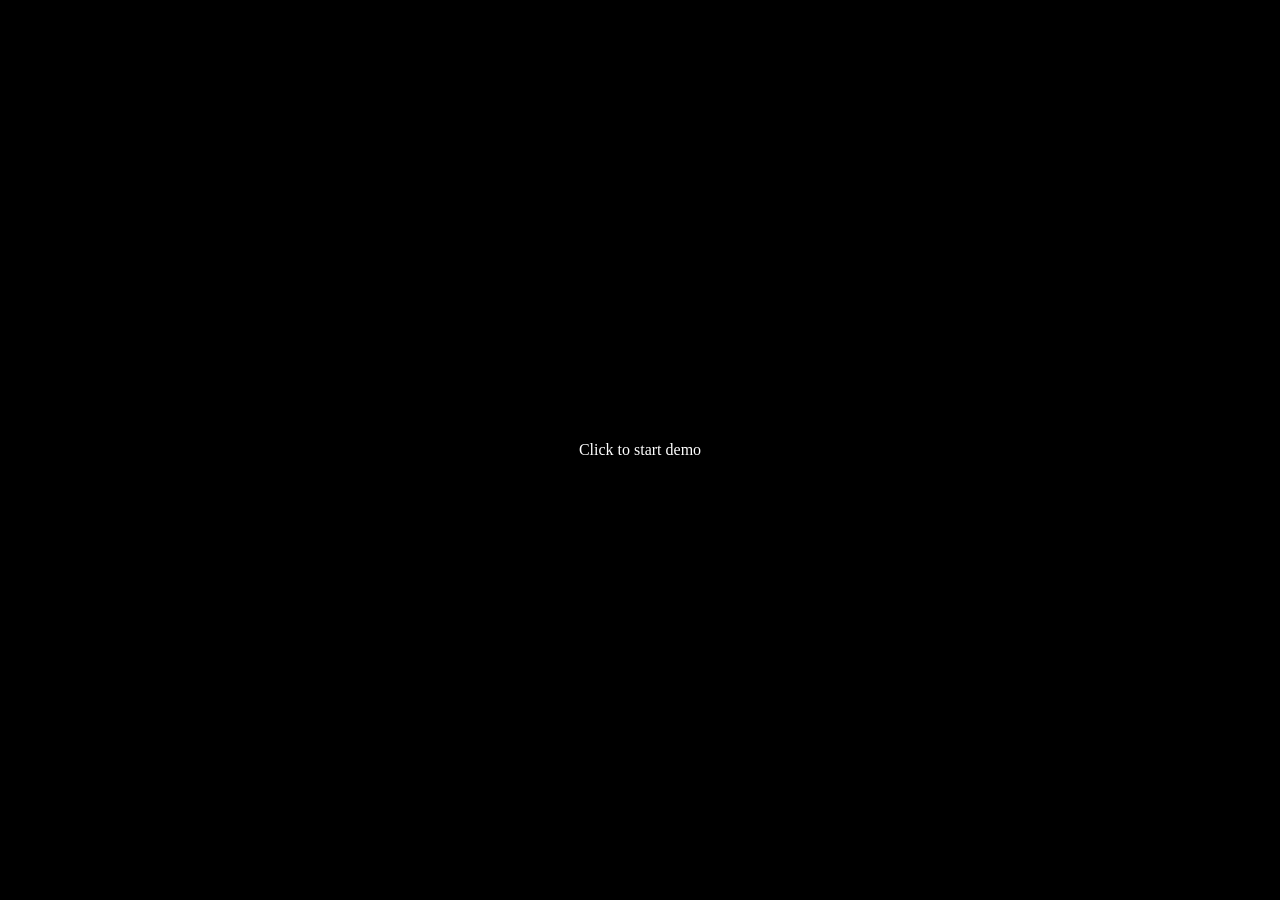
==== demo.html @ 2bcc104b "v3" ====
<!DOCTYPE html>
<html lang="en">
<head>
<meta charset="UTF-8" />
<meta name="viewport" content="width=device-width, initial-scale=1.0" />
<title>Spot Demo</title>
<style>
body {margin:0;background:#000;overflow:hidden;}
#spot {position:absolute;border-radius:50%;pointer-events:none;
background:radial-gradient(circle, rgba(255,255,255,1) 0%, rgba(255,255,255,.7) 60%, rgba(255,255,255,0) 100%);
width:200px;height:200px;opacity:0;}
#overlay {position:fixed;inset:0;display:flex;align-items:center;justify-content:center;color:#fff;font-family:-apple-system;text-align:center;}
button {padding:10px 20px;border:1px solid #fff;background:none;color:#fff;border-radius:999px;}
</style>
</head>
<body>
<div id="overlay">Click to start demo</div>
<div id="spot"></div>
<script>
const spot = document.getElementById('spot');
const overlay = document.getElementById('overlay');
let on=false;

window.addEventListener('click',()=>{
  overlay.style.display='none';
  on=!on;
  if(on) spot.style.opacity=1;
});

window.addEventListener('mousemove',(e)=>{
  if(!on) return;
  spot.style.left=e.clientX+'px';
  spot.style.top=e.clientY+'px';
});

window.addEventListener('wheel',(e)=>{
  if(!on) return;
  let size = spot.offsetWidth;
  size += -e.deltaY * 0.2;
  size = Math.max(50, Math.min(600, size));
  spot.style.width=size+'px';
  spot.style.height=size+'px';
});
</script>
</body>
</html>
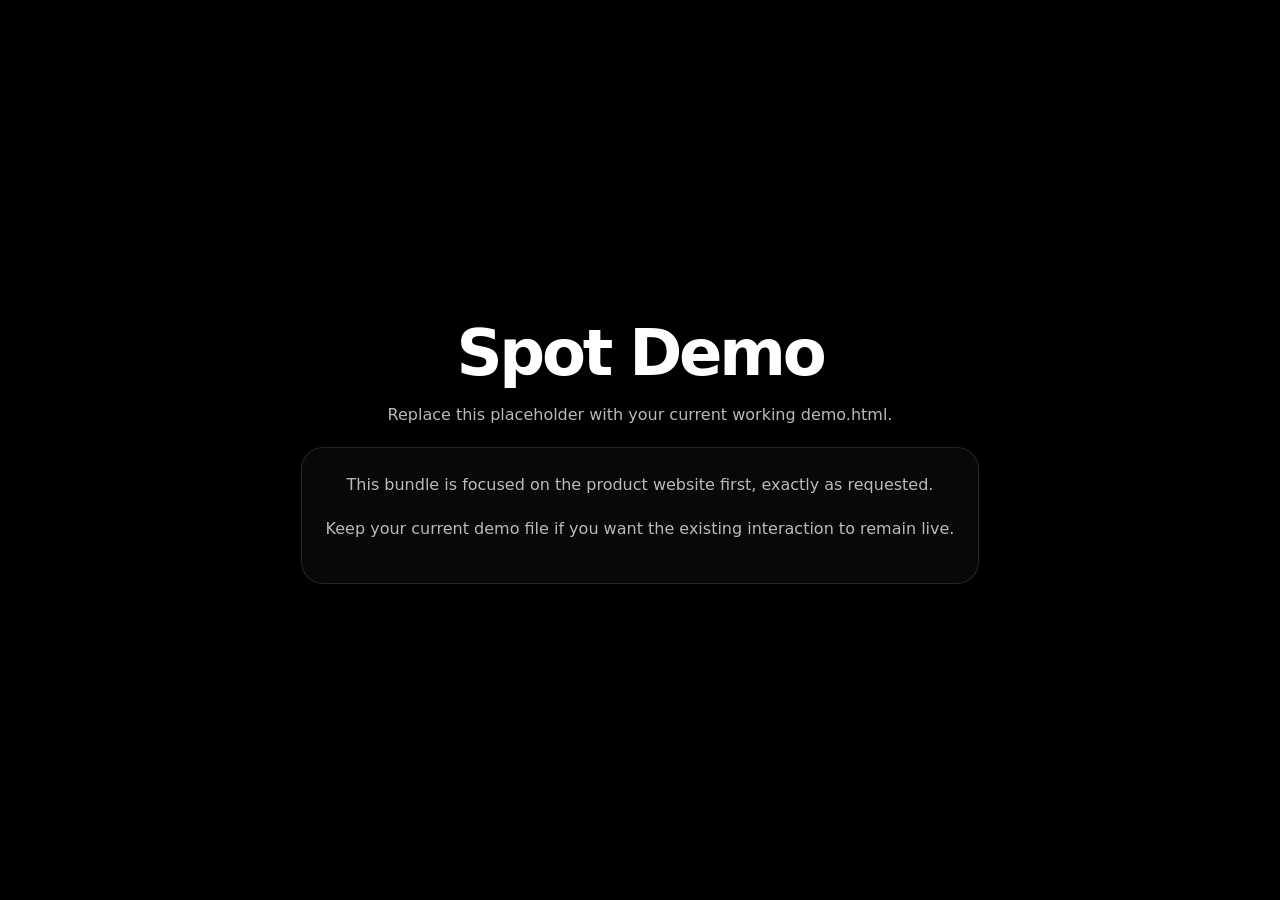
==== commit 547d3c1c: "v5" ====
--- a/demo.html
+++ b/demo.html
@@ -1,46 +1,26 @@
+
 <!DOCTYPE html>
 <html lang="en">
 <head>
-<meta charset="UTF-8" />
-<meta name="viewport" content="width=device-width, initial-scale=1.0" />
-<title>Spot Demo</title>
-<style>
-body {margin:0;background:#000;overflow:hidden;}
-#spot {position:absolute;border-radius:50%;pointer-events:none;
-background:radial-gradient(circle, rgba(255,255,255,1) 0%, rgba(255,255,255,.7) 60%, rgba(255,255,255,0) 100%);
-width:200px;height:200px;opacity:0;}
-#overlay {position:fixed;inset:0;display:flex;align-items:center;justify-content:center;color:#fff;font-family:-apple-system;text-align:center;}
-button {padding:10px 20px;border:1px solid #fff;background:none;color:#fff;border-radius:999px;}
-</style>
+  <meta charset="UTF-8" />
+  <meta name="viewport" content="width=device-width, initial-scale=1.0" />
+  <title>Spot App Demo</title>
+  <style>
+    body{margin:0;background:#000;color:#fff;font-family:-apple-system,system-ui;display:grid;place-items:center;min-height:100vh}
+    .wrap{max-width:760px;padding:32px;text-align:center}
+    h1{font-size:clamp(2.2rem,6vw,4rem);margin:0 0 12px;letter-spacing:-0.05em}
+    p{margin:0 0 18px;color:rgba(255,255,255,.72);line-height:1.6}
+    .box{margin-top:20px;padding:24px;border:1px solid rgba(255,255,255,.12);border-radius:22px;background:rgba(255,255,255,.03)}
+  </style>
 </head>
 <body>
-<div id="overlay">Click to start demo</div>
-<div id="spot"></div>
-<script>
-const spot = document.getElementById('spot');
-const overlay = document.getElementById('overlay');
-let on=false;
-
-window.addEventListener('click',()=>{
-  overlay.style.display='none';
-  on=!on;
-  if(on) spot.style.opacity=1;
-});
-
-window.addEventListener('mousemove',(e)=>{
-  if(!on) return;
-  spot.style.left=e.clientX+'px';
-  spot.style.top=e.clientY+'px';
-});
-
-window.addEventListener('wheel',(e)=>{
-  if(!on) return;
-  let size = spot.offsetWidth;
-  size += -e.deltaY * 0.2;
-  size = Math.max(50, Math.min(600, size));
-  spot.style.width=size+'px';
-  spot.style.height=size+'px';
-});
-</script>
+  <div class="wrap">
+    <h1>Spot Demo</h1>
+    <p>Replace this placeholder with your current working demo.html.</p>
+    <div class="box">
+      <p>This bundle is focused on the product website first, exactly as requested.</p>
+      <p>Keep your current demo file if you want the existing interaction to remain live.</p>
+    </div>
+  </div>
 </body>
-</html>+</html>
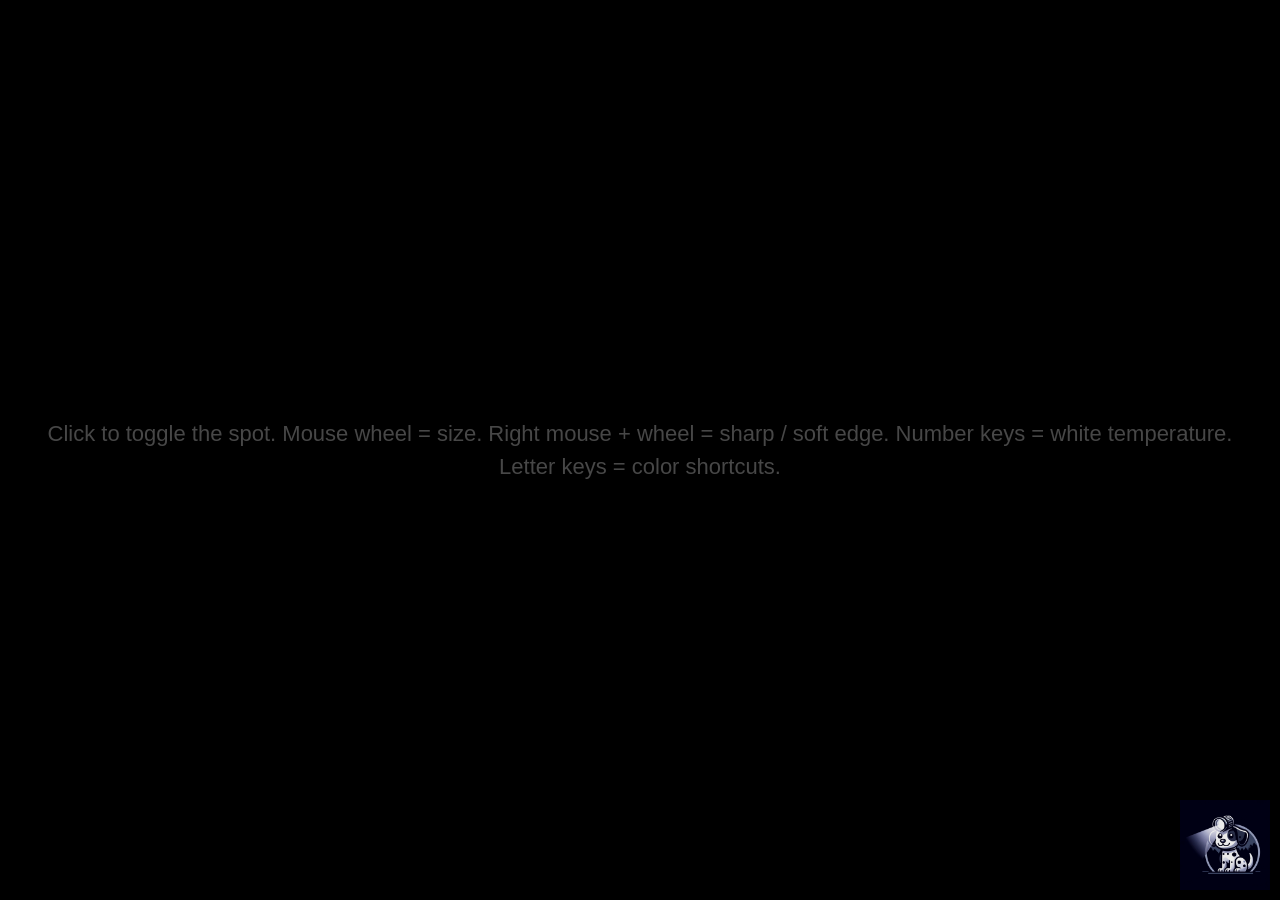
==== commit f1e30206: "Update demo.html" ====
--- a/demo.html
+++ b/demo.html
@@ -1,26 +1,430 @@
-
 <!DOCTYPE html>
 <html lang="en">
 <head>
-  <meta charset="UTF-8" />
-  <meta name="viewport" content="width=device-width, initial-scale=1.0" />
-  <title>Spot App Demo</title>
-  <style>
-    body{margin:0;background:#000;color:#fff;font-family:-apple-system,system-ui;display:grid;place-items:center;min-height:100vh}
-    .wrap{max-width:760px;padding:32px;text-align:center}
-    h1{font-size:clamp(2.2rem,6vw,4rem);margin:0 0 12px;letter-spacing:-0.05em}
-    p{margin:0 0 18px;color:rgba(255,255,255,.72);line-height:1.6}
-    .box{margin-top:20px;padding:24px;border:1px solid rgba(255,255,255,.12);border-radius:22px;background:rgba(255,255,255,.03)}
-  </style>
+<meta charset="UTF-8" />
+<meta name="viewport" content="width=device-width, initial-scale=1.0, viewport-fit=cover" />
+<title>Follow Spot Test Ground</title>
+<style>
+  :root { --bg: #000; }
+  html, body {
+    margin: 0;
+    width: 100%;
+    height: 100%;
+    overflow: hidden;
+    background: var(--bg);
+    touch-action: none;
+    overscroll-behavior: none;
+    -webkit-user-select: none;
+    user-select: none;
+  }
+  body {
+    cursor: none;
+    font-family: Arial, Helvetica, sans-serif;
+  }
+  #app { position: fixed; inset: 0; background: var(--bg); }
+  #stage { position: absolute; inset: 0; background: var(--bg); }
+  #spot {
+    position: absolute;
+    left: 50%; top: 50%;
+    transform: translate(-50%, -50%);
+    border-radius: 50%;
+    pointer-events: none;
+    opacity: 0;
+    will-change: left, top, width, height, opacity, filter, background, box-shadow;
+    mix-blend-mode: screen;
+  }
+  #logo {
+    position: fixed;
+    right: max(10px, env(safe-area-inset-right));
+    bottom: max(10px, env(safe-area-inset-bottom));
+    width: min(10vw, 10vh, 110px);
+    max-width: 10%;
+    opacity: 0.92;
+    pointer-events: none;
+    z-index: 5;
+    filter: drop-shadow(0 0 10px rgba(0,0,0,0.35));
+  }
+  #hint {
+    position: fixed;
+    inset: 0;
+    display: flex;
+    align-items: center;
+    justify-content: center;
+    padding: 2rem;
+    color: rgba(255,255,255,0.28);
+    font-size: clamp(13px, 2vw, 22px);
+    line-height: 1.5;
+    text-align: center;
+    pointer-events: none;
+    transition: opacity 180ms ease;
+  }
+  #hint.hidden { opacity: 0; }
+</style>
 </head>
 <body>
-  <div class="wrap">
-    <h1>Spot Demo</h1>
-    <p>Replace this placeholder with your current working demo.html.</p>
-    <div class="box">
-      <p>This bundle is focused on the product website first, exactly as requested.</p>
-      <p>Keep your current demo file if you want the existing interaction to remain live.</p>
-    </div>
-  </div>
+<div id="app">
+  <div id="stage"></div>
+  <div id="spot"></div>
+  <img id="logo" alt="decorative spotlight puppy logo" src="[data-uri]" />
+  <div id="hint">Click to toggle the spot. Mouse wheel = size. Right mouse + wheel = sharp / soft edge. Number keys = white temperature. Letter keys = color shortcuts.</div>
+</div>
+<script>
+(() => {
+  const stage = document.getElementById('stage');
+  const spot = document.getElementById('spot');
+  const hint = document.getElementById('hint');
+
+  const clamp = (v, min, max) => Math.min(max, Math.max(min, v));
+  const lerp = (a, b, t) => a + (b - a) * t;
+
+  const whiteMap = {
+    '1': 6000,
+    '2': 5625,
+    '3': 5250,
+    '4': 4875,
+    '5': 4500,
+    '6': 4200,
+    '7': 3900,
+    '8': 3600,
+    '9': 3300,
+    '0': 3000
+  };
+
+  const colorShortcuts = {
+    r: [255, 42, 42],      // Red
+    g: [42, 255, 90],      // Green
+    b: [64, 130, 255],     // Blue
+    p: [174, 78, 255],     // Purple
+    t: [0, 196, 184],      // Teal
+    y: [255, 235, 59],     // Yellow
+    o: [255, 150, 40],     // Orange
+    c: [0, 232, 255],      // Cyan
+    m: [255, 60, 208],     // Magenta
+    l: [166, 255, 0],      // Lime
+    a: [255, 191, 0],      // Amber
+    v: [143, 96, 255],     // Violet
+    i: [95, 82, 255],      // Indigo
+    n: [40, 68, 168],      // Navy
+    s: [192, 192, 192],    // Silver
+    f: [255, 0, 166],      // Fuchsia
+    w: null                // White (special case)
+  };
+
+  function kelvinToRgb(kelvin) {
+    let temp = kelvin / 100;
+    let red, green, blue;
+    if (temp <= 66) {
+      red = 255;
+      green = 99.4708025861 * Math.log(temp) - 161.1195681661;
+      if (temp <= 19) {
+        blue = 0;
+      } else {
+        blue = 138.5177312231 * Math.log(temp - 10) - 305.0447927307;
+      }
+    } else {
+      red = 329.698727446 * Math.pow(temp - 60, -0.1332047592);
+      green = 288.1221695283 * Math.pow(temp - 60, -0.0755148492);
+      blue = 255;
+    }
+    return [
+      clamp(Math.round(red), 0, 255),
+      clamp(Math.round(green), 0, 255),
+      clamp(Math.round(blue), 0, 255)
+    ];
+  }
+
+  const state = {
+    x: window.innerWidth / 2,
+    y: window.innerHeight / 2,
+    visible: false,
+    sizePct: 0.18,
+    targetSizePct: 0.18,
+    softness: 0.65,       // 0 = razor sharp, 1 = very soft
+    targetSoftness: 0.65,
+    kelvin: 4500,
+    targetKelvin: 4500,
+    colorMode: 'white',   // white|rgb
+    rgb: [255,255,255],
+    rightDown: false,
+    fullscreenRequested: false,
+    activeTouches: new Map(),
+    touchOrder: [],
+    firstTouchId: null,
+    secondTouchId: null,
+    thirdTouchId: null,
+    secondStartY: null,
+    secondBaseSizePct: null,
+    thirdStartX: null,
+    thirdStartY: null,
+    thirdBaseKelvin: null,
+    thirdBaseSoftness: null,
+  };
+
+  function getScreenMin() {
+    return Math.min(window.innerWidth, window.innerHeight);
+  }
+
+  function getColor() {
+    return state.colorMode === 'rgb' ? state.rgb : kelvinToRgb(state.kelvin);
+  }
+
+  function updateHint() {
+    if (state.visible || document.fullscreenElement) hint.classList.add('hidden');
+  }
+
+  async function enterFullscreenMaybe() {
+    if (state.fullscreenRequested) return;
+    state.fullscreenRequested = true;
+    try {
+      if (!document.fullscreenElement && document.documentElement.requestFullscreen) {
+        await document.documentElement.requestFullscreen();
+      }
+    } catch (_) {}
+  }
+
+  function setPosition(x, y) {
+    state.x = clamp(x, 0, window.innerWidth);
+    state.y = clamp(y, 0, window.innerHeight);
+  }
+
+  function setVisible(v) {
+    state.visible = v;
+    updateHint();
+  }
+
+  function solidSpotStyle(r, g, b) {
+    // Completely solid, no ring/donut, no outer softness.
+    return {
+      background: `rgb(${r}, ${g}, ${b})`,
+      filter: 'none',
+      boxShadow: 'none'
+    };
+  }
+
+  function softSpotStyle(r, g, b, d, softness) {
+    // Large solid center with feather only near the edge.
+    const solidEdge = 97 - (softness * 42);      // strong center, prevents donut look
+    const fadeOne = Math.min(99, solidEdge + 4 + softness * 8);
+    const fadeTwo = Math.min(100, fadeOne + 10 + softness * 12);
+    const blurPx = Math.max(0.6, d * (0.006 + softness * 0.11));
+    const glowPx = Math.max(0, d * (softness * 0.16));
+    return {
+      background: `radial-gradient(circle, rgba(${r}, ${g}, ${b}, 1) 0%, rgba(${r}, ${g}, ${b}, 1) ${solidEdge}%, rgba(${r}, ${g}, ${b}, 0.60) ${fadeOne}%, rgba(${r}, ${g}, ${b}, 0.14) ${fadeTwo}%, rgba(${r}, ${g}, ${b}, 0) 100%)`,
+      filter: `blur(${blurPx}px)`,
+      boxShadow: glowPx > 0 ? `0 0 ${glowPx}px rgba(${r}, ${g}, ${b}, 0.22)` : 'none'
+    };
+  }
+
+  function render() {
+    state.sizePct = lerp(state.sizePct, state.targetSizePct, 0.12);
+    state.softness = lerp(state.softness, state.targetSoftness, 0.14);
+    state.kelvin = lerp(state.kelvin, state.targetKelvin, 0.12);
+
+    const visible = state.visible;
+    const d = getScreenMin() * clamp(state.sizePct, 0.0, 0.50);
+    const [r, g, b] = getColor();
+
+    spot.style.left = `${state.x}px`;
+    spot.style.top = `${state.y}px`;
+    spot.style.width = `${d}px`;
+    spot.style.height = `${d}px`;
+    spot.style.opacity = (visible && d > 1) ? '1' : '0';
+
+    const style = state.softness <= 0.02
+      ? solidSpotStyle(r, g, b)
+      : softSpotStyle(r, g, b, d, state.softness);
+
+    spot.style.background = style.background;
+    spot.style.filter = style.filter;
+    spot.style.boxShadow = style.boxShadow;
+
+    requestAnimationFrame(render);
+  }
+
+  // Mouse
+  stage.addEventListener('contextmenu', (e) => e.preventDefault());
+
+  stage.addEventListener('mousedown', async (e) => {
+    await enterFullscreenMaybe();
+    if (e.button === 2) {
+      state.rightDown = true;
+      return;
+    }
+    if (e.button === 0) {
+      setPosition(e.clientX, e.clientY);
+      setVisible(!state.visible);
+      if (state.visible && state.targetSizePct < 0.05) {
+        state.targetSizePct = 0.18;
+      }
+    }
+  });
+
+  window.addEventListener('mouseup', (e) => {
+    if (e.button === 2) state.rightDown = false;
+  });
+
+  stage.addEventListener('mousemove', (e) => {
+    if (state.visible) setPosition(e.clientX, e.clientY);
+  });
+
+  stage.addEventListener('wheel', (e) => {
+    if (!state.visible) return;
+    e.preventDefault();
+    if (state.rightDown) {
+      // up = sharper, down = softer
+      state.targetSoftness = clamp(state.targetSoftness + (e.deltaY * 0.0011), 0, 1);
+    } else {
+      // up = bigger, down = smaller
+      state.targetSizePct = clamp(state.targetSizePct - (e.deltaY * 0.00028), 0.05, 0.50);
+    }
+  }, { passive: false });
+
+  window.addEventListener('keydown', (e) => {
+    const key = e.key.toLowerCase();
+    if (key in whiteMap) {
+      state.colorMode = 'white';
+      state.targetKelvin = whiteMap[key];
+      if (!state.visible) setVisible(true);
+      return;
+    }
+
+    if (key in colorShortcuts) {
+      if (key === 'w') {
+        state.colorMode = 'white';
+        state.targetKelvin = 4500;
+      } else {
+        state.colorMode = 'rgb';
+        state.rgb = colorShortcuts[key];
+      }
+      if (!state.visible) setVisible(true);
+      return;
+    }
+  });
+
+  // Touch
+  function syncTouchRoles() {
+    state.firstTouchId = state.touchOrder[0] ?? null;
+    state.secondTouchId = state.touchOrder[1] ?? null;
+    state.thirdTouchId = state.touchOrder[2] ?? null;
+  }
+
+  function touchById(id) {
+    return state.activeTouches.get(id) || null;
+  }
+
+  stage.addEventListener('touchstart', async (e) => {
+    e.preventDefault();
+    await enterFullscreenMaybe();
+
+    for (const t of e.changedTouches) {
+      state.activeTouches.set(t.identifier, { x: t.clientX, y: t.clientY });
+      if (!state.touchOrder.includes(t.identifier)) state.touchOrder.push(t.identifier);
+    }
+    syncTouchRoles();
+
+    const first = touchById(state.firstTouchId);
+    if (first && !state.visible) {
+      setPosition(first.x, first.y);
+      if (state.targetSizePct < 0.05) state.targetSizePct = 0.18;
+      setVisible(true);
+    }
+
+    const second = touchById(state.secondTouchId);
+    if (second) {
+      state.secondStartY = second.y;
+      state.secondBaseSizePct = state.targetSizePct;
+    }
+
+    const third = touchById(state.thirdTouchId);
+    if (third) {
+      state.thirdStartX = third.x;
+      state.thirdStartY = third.y;
+      state.thirdBaseKelvin = state.targetKelvin;
+      state.thirdBaseSoftness = state.targetSoftness;
+    }
+  }, { passive: false });
+
+  stage.addEventListener('touchmove', (e) => {
+    e.preventDefault();
+    for (const t of e.changedTouches) {
+      if (state.activeTouches.has(t.identifier)) {
+        state.activeTouches.set(t.identifier, { x: t.clientX, y: t.clientY });
+      }
+    }
+    syncTouchRoles();
+
+    const first = touchById(state.firstTouchId);
+    if (first && state.visible) {
+      setPosition(first.x, first.y); // always anchored to first finger
+    }
+
+    const second = touchById(state.secondTouchId);
+    if (first && second && state.secondStartY !== null) {
+      const dy = second.y - state.secondStartY;
+      let nextSize = state.secondBaseSizePct - (dy * 0.00055);
+      nextSize = clamp(nextSize, 0.0, 0.50);
+      state.targetSizePct = nextSize;
+      if (nextSize <= 0.003) setVisible(false);
+      else if (!state.visible) setVisible(true);
+    }
+
+    const third = touchById(state.thirdTouchId);
+    if (first && third && state.thirdStartX !== null && state.thirdStartY !== null) {
+      const dx = third.x - state.thirdStartX;
+      const dy = third.y - state.thirdStartY;
+      state.colorMode = 'white';
+      state.targetKelvin = clamp(state.thirdBaseKelvin + dx * 5.2, 3000, 6000);
+      state.targetSoftness = clamp(state.thirdBaseSoftness + dy * 0.0022, 0, 1);
+    }
+  }, { passive: false });
+
+  function cleanupEndedTouches(changedTouches) {
+    for (const t of changedTouches) {
+      state.activeTouches.delete(t.identifier);
+      state.touchOrder = state.touchOrder.filter(id => id !== t.identifier);
+    }
+    syncTouchRoles();
+
+    const second = touchById(state.secondTouchId);
+    if (second) {
+      state.secondStartY = second.y;
+      state.secondBaseSizePct = state.targetSizePct;
+    } else {
+      state.secondStartY = null;
+      state.secondBaseSizePct = null;
+    }
+
+    const third = touchById(state.thirdTouchId);
+    if (third) {
+      state.thirdStartX = third.x;
+      state.thirdStartY = third.y;
+      state.thirdBaseKelvin = state.targetKelvin;
+      state.thirdBaseSoftness = state.targetSoftness;
+    } else {
+      state.thirdStartX = null;
+      state.thirdStartY = null;
+      state.thirdBaseKelvin = null;
+      state.thirdBaseSoftness = null;
+    }
+  }
+
+  stage.addEventListener('touchend', (e) => {
+    e.preventDefault();
+    cleanupEndedTouches(e.changedTouches);
+  }, { passive: false });
+
+  stage.addEventListener('touchcancel', (e) => {
+    e.preventDefault();
+    cleanupEndedTouches(e.changedTouches);
+  }, { passive: false });
+
+  window.addEventListener('resize', () => {
+    state.x = clamp(state.x, 0, window.innerWidth);
+    state.y = clamp(state.y, 0, window.innerHeight);
+  });
+
+  requestAnimationFrame(render);
+})();
+</script>
 </body>
 </html>
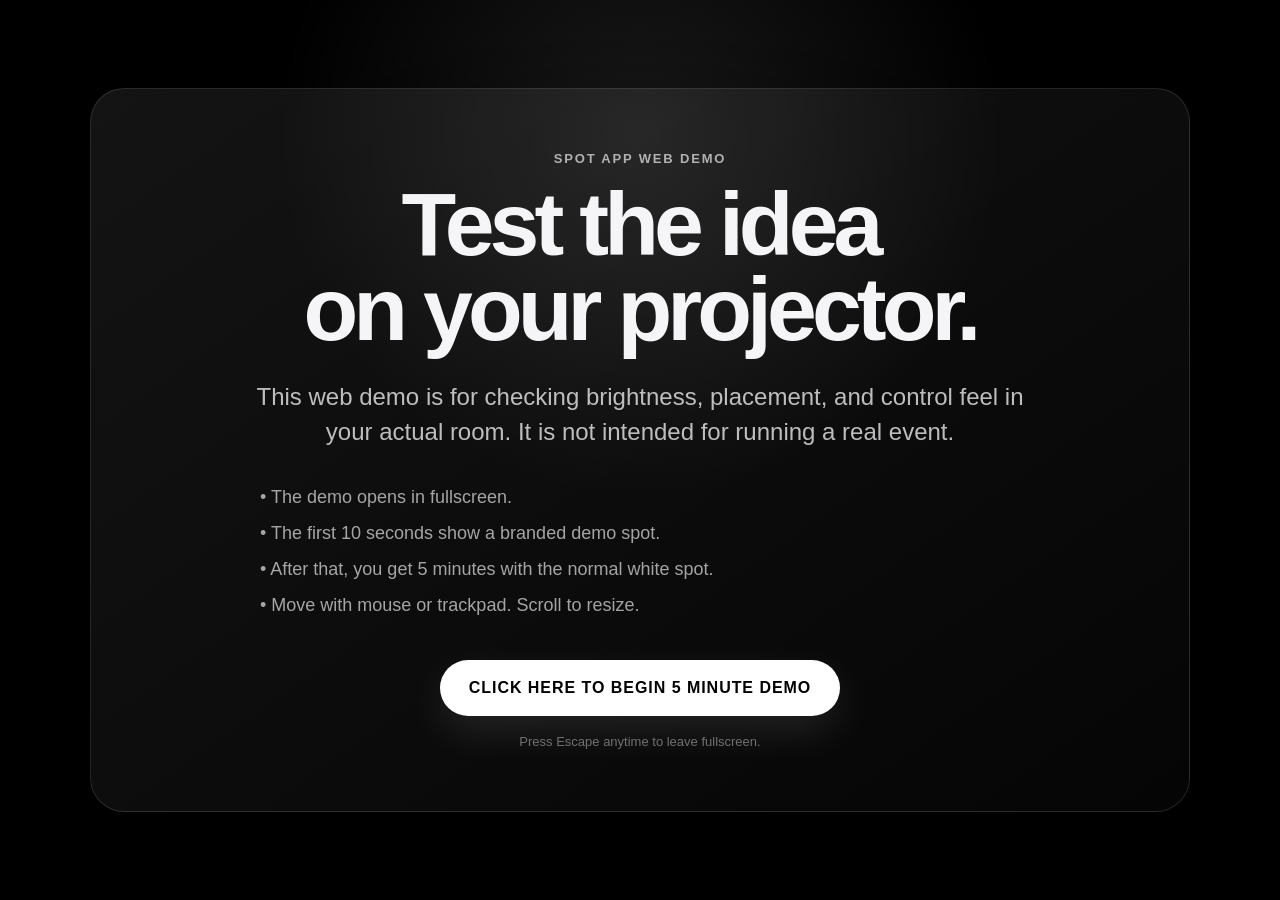
==== commit f20cae1d: "v2.1" ====
--- a/demo.html
+++ b/demo.html
@@ -2,429 +2,285 @@
 <html lang="en">
 <head>
 <meta charset="UTF-8" />
-<meta name="viewport" content="width=device-width, initial-scale=1.0, viewport-fit=cover" />
-<title>Follow Spot Test Ground</title>
+<meta name="viewport" content="width=device-width, initial-scale=1.0" />
+<title>Spot App Demo</title>
 <style>
-  :root { --bg: #000; }
-  html, body {
-    margin: 0;
-    width: 100%;
-    height: 100%;
-    overflow: hidden;
-    background: var(--bg);
-    touch-action: none;
-    overscroll-behavior: none;
-    -webkit-user-select: none;
-    user-select: none;
-  }
-  body {
-    cursor: none;
-    font-family: Arial, Helvetica, sans-serif;
-  }
-  #app { position: fixed; inset: 0; background: var(--bg); }
-  #stage { position: absolute; inset: 0; background: var(--bg); }
-  #spot {
-    position: absolute;
-    left: 50%; top: 50%;
-    transform: translate(-50%, -50%);
-    border-radius: 50%;
-    pointer-events: none;
-    opacity: 0;
-    will-change: left, top, width, height, opacity, filter, background, box-shadow;
-    mix-blend-mode: screen;
-  }
-  #logo {
-    position: fixed;
-    right: max(10px, env(safe-area-inset-right));
-    bottom: max(10px, env(safe-area-inset-bottom));
-    width: min(10vw, 10vh, 110px);
-    max-width: 10%;
-    opacity: 0.92;
-    pointer-events: none;
-    z-index: 5;
-    filter: drop-shadow(0 0 10px rgba(0,0,0,0.35));
-  }
-  #hint {
-    position: fixed;
-    inset: 0;
-    display: flex;
-    align-items: center;
-    justify-content: center;
-    padding: 2rem;
-    color: rgba(255,255,255,0.28);
-    font-size: clamp(13px, 2vw, 22px);
-    line-height: 1.5;
-    text-align: center;
-    pointer-events: none;
-    transition: opacity 180ms ease;
-  }
-  #hint.hidden { opacity: 0; }
+:root{
+  --bg:#000;
+  --ink:#f5f5f7;
+  --muted:rgba(245,245,247,.68);
+  --line:rgba(255,255,255,.12);
+}
+*{box-sizing:border-box}
+html,body{margin:0;width:100%;height:100%;background:#000;color:var(--ink);font-family:-apple-system,BlinkMacSystemFont,"SF Pro Display","Segoe UI",Roboto,Helvetica,Arial,sans-serif;overflow:hidden}
+button{font:inherit}
+
+#instructions{
+  min-height:100vh;
+  display:grid;
+  place-items:center;
+  padding:clamp(24px,5vw,72px);
+  background:
+    radial-gradient(circle at 50% 15%,rgba(255,255,255,.10),rgba(0,0,0,0) 38%),
+    #000;
+}
+.instruction-card{
+  width:min(1100px,94vw);
+  min-height:52vh;
+  border:1px solid var(--line);
+  border-radius:34px;
+  padding:clamp(30px,5vw,62px);
+  background:linear-gradient(145deg,rgba(255,255,255,.08),rgba(255,255,255,.02));
+  box-shadow:0 50px 140px rgba(0,0,0,.75);
+  text-align:center;
+}
+.eyebrow{margin:0 0 16px;color:var(--muted);font-size:13px;letter-spacing:.14em;text-transform:uppercase;font-weight:700}
+h1{margin:0;font-size:clamp(44px,7vw,92px);line-height:.95;letter-spacing:-.055em;font-weight:760}
+.intro{width:min(800px,90vw);margin:28px auto 0;color:rgba(245,245,247,.76);font-size:clamp(17px,2vw,24px);line-height:1.45}
+.rules{width:min(760px,90vw);margin:34px auto 0;display:grid;gap:10px;color:rgba(245,245,247,.66);font-size:clamp(15px,1.5vw,18px);line-height:1.45;text-align:left}
+.start-button{
+  margin-top:42px;
+  padding:18px 28px;
+  border-radius:999px;
+  border:1px solid rgba(255,255,255,.22);
+  background:#fff;
+  color:#000;
+  font-weight:800;
+  letter-spacing:.06em;
+  text-transform:uppercase;
+  cursor:pointer;
+  box-shadow:0 16px 40px rgba(255,255,255,.10);
+}
+.start-button:hover{transform:translateY(-1px);background:#f0f0f0}
+.small-note{margin-top:18px;color:rgba(245,245,247,.42);font-size:13px}
+
+#stage{
+  position:fixed;
+  inset:0;
+  display:none;
+  background:#000;
+  cursor:none;
+  overflow:hidden;
+}
+#stage.active{display:block}
+#spot{
+  position:absolute;
+  left:50%;top:50%;
+  width:28vmin;height:28vmin;
+  transform:translate(-50%,-50%);
+  border-radius:50%;
+  pointer-events:none;
+  background:radial-gradient(circle,rgba(255,255,255,1) 0%,rgba(255,255,255,.96) 36%,rgba(255,255,255,.72) 54%,rgba(255,255,255,.20) 73%,rgba(255,255,255,0) 100%);
+  filter:blur(0px);
+}
+#demoImageSpot{
+  position:absolute;
+  left:50%;top:50%;
+  width:36vmin;height:36vmin;
+  transform:translate(-50%,-50%);
+  pointer-events:none;
+  object-fit:contain;
+  display:none;
+  filter:drop-shadow(0 0 26px rgba(255,255,255,.32));
+}
+#hud{
+  position:fixed;
+  left:18px;
+  bottom:16px;
+  z-index:5;
+  padding:10px 14px;
+  border-radius:999px;
+  color:rgba(255,255,255,.58);
+  background:rgba(0,0,0,.26);
+  backdrop-filter:blur(12px);
+  -webkit-backdrop-filter:blur(12px);
+  border:1px solid rgba(255,255,255,.08);
+  font-size:12px;
+  letter-spacing:.08em;
+  text-transform:uppercase;
+  user-select:none;
+}
+#expired{
+  display:none;
+  position:fixed;
+  inset:0;
+  z-index:20;
+  place-items:center;
+  background:rgba(0,0,0,.88);
+  text-align:center;
+  padding:24px;
+}
+#expired .box{width:min(740px,92vw);border:1px solid rgba(255,255,255,.12);border-radius:28px;padding:42px;background:linear-gradient(145deg,rgba(255,255,255,.07),rgba(255,255,255,.02))}
+#expired h2{margin:0;font-size:clamp(34px,5vw,64px);letter-spacing:-.045em;line-height:1}
+#expired p{margin:18px auto 0;color:rgba(245,245,247,.68);font-size:18px;line-height:1.5;max-width:560px}
+
+@media(max-width:700px){
+  .rules{text-align:center}
+  .start-button{width:100%;max-width:440px}
+}
 </style>
 </head>
 <body>
-<div id="app">
-  <div id="stage"></div>
+
+<section id="instructions">
+  <div class="instruction-card">
+    <p class="eyebrow">Spot App Web Demo</p>
+    <h1>Test the idea<br>on your projector.</h1>
+    <p class="intro">This web demo is for checking brightness, placement, and control feel in your actual room. It is not intended for running a real event.</p>
+    <div class="rules">
+      <div>• The demo opens in fullscreen.</div>
+      <div>• The first 10 seconds show a branded demo spot.</div>
+      <div>• After that, you get 5 minutes with the normal white spot.</div>
+      <div>• Move with mouse or trackpad. Scroll to resize.</div>
+    </div>
+    <button class="start-button" id="startBtn">CLICK HERE TO BEGIN 5 MINUTE DEMO</button>
+    <div class="small-note">Press Escape anytime to leave fullscreen.</div>
+  </div>
+</section>
+
+<section id="stage" aria-label="Spot App demo stage">
   <div id="spot"></div>
-  <img id="logo" alt="decorative spotlight puppy logo" src="[data-uri]" />
-  <div id="hint">Click to toggle the spot. Mouse wheel = size. Right mouse + wheel = sharp / soft edge. Number keys = white temperature. Letter keys = color shortcuts.</div>
+  <img id="demoImageSpot" src="demo-loading.png" alt="Spot App demo branded spotlight" />
+  <div id="hud">Demo mode</div>
+</section>
+
+<div id="expired">
+  <div class="box">
+    <h2>Demo ended.</h2>
+    <p>You can start another demo session, or use the full Spot App for real events.</p>
+  </div>
 </div>
+
 <script>
-(() => {
-  const stage = document.getElementById('stage');
-  const spot = document.getElementById('spot');
-  const hint = document.getElementById('hint');
-
-  const clamp = (v, min, max) => Math.min(max, Math.max(min, v));
-  const lerp = (a, b, t) => a + (b - a) * t;
-
-  const whiteMap = {
-    '1': 6000,
-    '2': 5625,
-    '3': 5250,
-    '4': 4875,
-    '5': 4500,
-    '6': 4200,
-    '7': 3900,
-    '8': 3600,
-    '9': 3300,
-    '0': 3000
-  };
-
-  const colorShortcuts = {
-    r: [255, 42, 42],      // Red
-    g: [42, 255, 90],      // Green
-    b: [64, 130, 255],     // Blue
-    p: [174, 78, 255],     // Purple
-    t: [0, 196, 184],      // Teal
-    y: [255, 235, 59],     // Yellow
-    o: [255, 150, 40],     // Orange
-    c: [0, 232, 255],      // Cyan
-    m: [255, 60, 208],     // Magenta
-    l: [166, 255, 0],      // Lime
-    a: [255, 191, 0],      // Amber
-    v: [143, 96, 255],     // Violet
-    i: [95, 82, 255],      // Indigo
-    n: [40, 68, 168],      // Navy
-    s: [192, 192, 192],    // Silver
-    f: [255, 0, 166],      // Fuchsia
-    w: null                // White (special case)
-  };
-
-  function kelvinToRgb(kelvin) {
-    let temp = kelvin / 100;
-    let red, green, blue;
-    if (temp <= 66) {
-      red = 255;
-      green = 99.4708025861 * Math.log(temp) - 161.1195681661;
-      if (temp <= 19) {
-        blue = 0;
-      } else {
-        blue = 138.5177312231 * Math.log(temp - 10) - 305.0447927307;
-      }
-    } else {
-      red = 329.698727446 * Math.pow(temp - 60, -0.1332047592);
-      green = 288.1221695283 * Math.pow(temp - 60, -0.0755148492);
-      blue = 255;
-    }
-    return [
-      clamp(Math.round(red), 0, 255),
-      clamp(Math.round(green), 0, 255),
-      clamp(Math.round(blue), 0, 255)
-    ];
+const DEMO_SECONDS = 5 * 60;
+const BRANDED_SECONDS = 10;
+
+const instructions = document.getElementById('instructions');
+const stage = document.getElementById('stage');
+const spot = document.getElementById('spot');
+const demoImageSpot = document.getElementById('demoImageSpot');
+const hud = document.getElementById('hud');
+const expired = document.getElementById('expired');
+const startBtn = document.getElementById('startBtn');
+
+let x = window.innerWidth / 2;
+let y = window.innerHeight / 2;
+let size = Math.min(window.innerWidth, window.innerHeight) * 0.28;
+let demoTimer = null;
+let brandedTimer = null;
+let countdownTimer = null;
+let remaining = DEMO_SECONDS;
+let brandedMode = false;
+
+function applyPosition(){
+  spot.style.left = x + 'px';
+  spot.style.top = y + 'px';
+  spot.style.width = size + 'px';
+  spot.style.height = size + 'px';
+
+  demoImageSpot.style.left = x + 'px';
+  demoImageSpot.style.top = y + 'px';
+  demoImageSpot.style.width = (size * 1.18) + 'px';
+  demoImageSpot.style.height = (size * 1.18) + 'px';
+}
+
+function formatTime(sec){
+  const m = Math.floor(sec / 60);
+  const s = sec % 60;
+  return `${m}:${String(s).padStart(2,'0')}`;
+}
+
+function setNormalSpot(){
+  brandedMode = false;
+  demoImageSpot.style.display = 'none';
+  spot.style.display = 'block';
+}
+
+function setBrandedSpot(){
+  brandedMode = true;
+  spot.style.display = 'none';
+  demoImageSpot.style.display = 'block';
+}
+
+function resetTimers(){
+  if(demoTimer) clearTimeout(demoTimer);
+  if(brandedTimer) clearTimeout(brandedTimer);
+  if(countdownTimer) clearInterval(countdownTimer);
+  demoTimer = null;
+  brandedTimer = null;
+  countdownTimer = null;
+}
+
+function endDemo(){
+  resetTimers();
+  if(document.fullscreenElement){
+    document.exitFullscreen().catch(()=>{});
   }
-
-  const state = {
-    x: window.innerWidth / 2,
-    y: window.innerHeight / 2,
-    visible: false,
-    sizePct: 0.18,
-    targetSizePct: 0.18,
-    softness: 0.65,       // 0 = razor sharp, 1 = very soft
-    targetSoftness: 0.65,
-    kelvin: 4500,
-    targetKelvin: 4500,
-    colorMode: 'white',   // white|rgb
-    rgb: [255,255,255],
-    rightDown: false,
-    fullscreenRequested: false,
-    activeTouches: new Map(),
-    touchOrder: [],
-    firstTouchId: null,
-    secondTouchId: null,
-    thirdTouchId: null,
-    secondStartY: null,
-    secondBaseSizePct: null,
-    thirdStartX: null,
-    thirdStartY: null,
-    thirdBaseKelvin: null,
-    thirdBaseSoftness: null,
-  };
-
-  function getScreenMin() {
-    return Math.min(window.innerWidth, window.innerHeight);
+  stage.classList.remove('active');
+  instructions.style.display = 'grid';
+  expired.style.display = 'grid';
+  setTimeout(()=>{ expired.style.display = 'none'; }, 1800);
+}
+
+async function beginDemo(){
+  resetTimers();
+  expired.style.display = 'none';
+  instructions.style.display = 'none';
+  stage.classList.add('active');
+  x = window.innerWidth / 2;
+  y = window.innerHeight / 2;
+  size = Math.min(window.innerWidth, window.innerHeight) * 0.28;
+  applyPosition();
+
+  try{
+    await stage.requestFullscreen();
+  }catch(e){ }
+
+  setBrandedSpot();
+  hud.textContent = 'Demo loading';
+
+  brandedTimer = setTimeout(()=>{
+    setNormalSpot();
+    remaining = DEMO_SECONDS;
+    hud.textContent = 'Demo ' + formatTime(remaining);
+    countdownTimer = setInterval(()=>{
+      remaining--;
+      hud.textContent = 'Demo ' + formatTime(Math.max(remaining,0));
+      if(remaining <= 0) endDemo();
+    }, 1000);
+    demoTimer = setTimeout(endDemo, DEMO_SECONDS * 1000);
+  }, BRANDED_SECONDS * 1000);
+}
+
+startBtn.addEventListener('click', beginDemo);
+
+window.addEventListener('mousemove', (e)=>{
+  if(!stage.classList.contains('active')) return;
+  x = e.clientX;
+  y = e.clientY;
+  applyPosition();
+});
+
+window.addEventListener('wheel', (e)=>{
+  if(!stage.classList.contains('active')) return;
+  e.preventDefault();
+  size += -e.deltaY * 0.35;
+  size = Math.max(60, Math.min(Math.min(window.innerWidth, window.innerHeight) * 0.95, size));
+  applyPosition();
+}, { passive:false });
+
+window.addEventListener('resize', applyPosition);
+
+document.addEventListener('fullscreenchange', ()=>{
+  if(!document.fullscreenElement && stage.classList.contains('active')){
+    resetTimers();
+    stage.classList.remove('active');
+    instructions.style.display = 'grid';
+    setNormalSpot();
   }
-
-  function getColor() {
-    return state.colorMode === 'rgb' ? state.rgb : kelvinToRgb(state.kelvin);
-  }
-
-  function updateHint() {
-    if (state.visible || document.fullscreenElement) hint.classList.add('hidden');
-  }
-
-  async function enterFullscreenMaybe() {
-    if (state.fullscreenRequested) return;
-    state.fullscreenRequested = true;
-    try {
-      if (!document.fullscreenElement && document.documentElement.requestFullscreen) {
-        await document.documentElement.requestFullscreen();
-      }
-    } catch (_) {}
-  }
-
-  function setPosition(x, y) {
-    state.x = clamp(x, 0, window.innerWidth);
-    state.y = clamp(y, 0, window.innerHeight);
-  }
-
-  function setVisible(v) {
-    state.visible = v;
-    updateHint();
-  }
-
-  function solidSpotStyle(r, g, b) {
-    // Completely solid, no ring/donut, no outer softness.
-    return {
-      background: `rgb(${r}, ${g}, ${b})`,
-      filter: 'none',
-      boxShadow: 'none'
-    };
-  }
-
-  function softSpotStyle(r, g, b, d, softness) {
-    // Large solid center with feather only near the edge.
-    const solidEdge = 97 - (softness * 42);      // strong center, prevents donut look
-    const fadeOne = Math.min(99, solidEdge + 4 + softness * 8);
-    const fadeTwo = Math.min(100, fadeOne + 10 + softness * 12);
-    const blurPx = Math.max(0.6, d * (0.006 + softness * 0.11));
-    const glowPx = Math.max(0, d * (softness * 0.16));
-    return {
-      background: `radial-gradient(circle, rgba(${r}, ${g}, ${b}, 1) 0%, rgba(${r}, ${g}, ${b}, 1) ${solidEdge}%, rgba(${r}, ${g}, ${b}, 0.60) ${fadeOne}%, rgba(${r}, ${g}, ${b}, 0.14) ${fadeTwo}%, rgba(${r}, ${g}, ${b}, 0) 100%)`,
-      filter: `blur(${blurPx}px)`,
-      boxShadow: glowPx > 0 ? `0 0 ${glowPx}px rgba(${r}, ${g}, ${b}, 0.22)` : 'none'
-    };
-  }
-
-  function render() {
-    state.sizePct = lerp(state.sizePct, state.targetSizePct, 0.12);
-    state.softness = lerp(state.softness, state.targetSoftness, 0.14);
-    state.kelvin = lerp(state.kelvin, state.targetKelvin, 0.12);
-
-    const visible = state.visible;
-    const d = getScreenMin() * clamp(state.sizePct, 0.0, 0.50);
-    const [r, g, b] = getColor();
-
-    spot.style.left = `${state.x}px`;
-    spot.style.top = `${state.y}px`;
-    spot.style.width = `${d}px`;
-    spot.style.height = `${d}px`;
-    spot.style.opacity = (visible && d > 1) ? '1' : '0';
-
-    const style = state.softness <= 0.02
-      ? solidSpotStyle(r, g, b)
-      : softSpotStyle(r, g, b, d, state.softness);
-
-    spot.style.background = style.background;
-    spot.style.filter = style.filter;
-    spot.style.boxShadow = style.boxShadow;
-
-    requestAnimationFrame(render);
-  }
-
-  // Mouse
-  stage.addEventListener('contextmenu', (e) => e.preventDefault());
-
-  stage.addEventListener('mousedown', async (e) => {
-    await enterFullscreenMaybe();
-    if (e.button === 2) {
-      state.rightDown = true;
-      return;
-    }
-    if (e.button === 0) {
-      setPosition(e.clientX, e.clientY);
-      setVisible(!state.visible);
-      if (state.visible && state.targetSizePct < 0.05) {
-        state.targetSizePct = 0.18;
-      }
-    }
-  });
-
-  window.addEventListener('mouseup', (e) => {
-    if (e.button === 2) state.rightDown = false;
-  });
-
-  stage.addEventListener('mousemove', (e) => {
-    if (state.visible) setPosition(e.clientX, e.clientY);
-  });
-
-  stage.addEventListener('wheel', (e) => {
-    if (!state.visible) return;
-    e.preventDefault();
-    if (state.rightDown) {
-      // up = sharper, down = softer
-      state.targetSoftness = clamp(state.targetSoftness + (e.deltaY * 0.0011), 0, 1);
-    } else {
-      // up = bigger, down = smaller
-      state.targetSizePct = clamp(state.targetSizePct - (e.deltaY * 0.00028), 0.05, 0.50);
-    }
-  }, { passive: false });
-
-  window.addEventListener('keydown', (e) => {
-    const key = e.key.toLowerCase();
-    if (key in whiteMap) {
-      state.colorMode = 'white';
-      state.targetKelvin = whiteMap[key];
-      if (!state.visible) setVisible(true);
-      return;
-    }
-
-    if (key in colorShortcuts) {
-      if (key === 'w') {
-        state.colorMode = 'white';
-        state.targetKelvin = 4500;
-      } else {
-        state.colorMode = 'rgb';
-        state.rgb = colorShortcuts[key];
-      }
-      if (!state.visible) setVisible(true);
-      return;
-    }
-  });
-
-  // Touch
-  function syncTouchRoles() {
-    state.firstTouchId = state.touchOrder[0] ?? null;
-    state.secondTouchId = state.touchOrder[1] ?? null;
-    state.thirdTouchId = state.touchOrder[2] ?? null;
-  }
-
-  function touchById(id) {
-    return state.activeTouches.get(id) || null;
-  }
-
-  stage.addEventListener('touchstart', async (e) => {
-    e.preventDefault();
-    await enterFullscreenMaybe();
-
-    for (const t of e.changedTouches) {
-      state.activeTouches.set(t.identifier, { x: t.clientX, y: t.clientY });
-      if (!state.touchOrder.includes(t.identifier)) state.touchOrder.push(t.identifier);
-    }
-    syncTouchRoles();
-
-    const first = touchById(state.firstTouchId);
-    if (first && !state.visible) {
-      setPosition(first.x, first.y);
-      if (state.targetSizePct < 0.05) state.targetSizePct = 0.18;
-      setVisible(true);
-    }
-
-    const second = touchById(state.secondTouchId);
-    if (second) {
-      state.secondStartY = second.y;
-      state.secondBaseSizePct = state.targetSizePct;
-    }
-
-    const third = touchById(state.thirdTouchId);
-    if (third) {
-      state.thirdStartX = third.x;
-      state.thirdStartY = third.y;
-      state.thirdBaseKelvin = state.targetKelvin;
-      state.thirdBaseSoftness = state.targetSoftness;
-    }
-  }, { passive: false });
-
-  stage.addEventListener('touchmove', (e) => {
-    e.preventDefault();
-    for (const t of e.changedTouches) {
-      if (state.activeTouches.has(t.identifier)) {
-        state.activeTouches.set(t.identifier, { x: t.clientX, y: t.clientY });
-      }
-    }
-    syncTouchRoles();
-
-    const first = touchById(state.firstTouchId);
-    if (first && state.visible) {
-      setPosition(first.x, first.y); // always anchored to first finger
-    }
-
-    const second = touchById(state.secondTouchId);
-    if (first && second && state.secondStartY !== null) {
-      const dy = second.y - state.secondStartY;
-      let nextSize = state.secondBaseSizePct - (dy * 0.00055);
-      nextSize = clamp(nextSize, 0.0, 0.50);
-      state.targetSizePct = nextSize;
-      if (nextSize <= 0.003) setVisible(false);
-      else if (!state.visible) setVisible(true);
-    }
-
-    const third = touchById(state.thirdTouchId);
-    if (first && third && state.thirdStartX !== null && state.thirdStartY !== null) {
-      const dx = third.x - state.thirdStartX;
-      const dy = third.y - state.thirdStartY;
-      state.colorMode = 'white';
-      state.targetKelvin = clamp(state.thirdBaseKelvin + dx * 5.2, 3000, 6000);
-      state.targetSoftness = clamp(state.thirdBaseSoftness + dy * 0.0022, 0, 1);
-    }
-  }, { passive: false });
-
-  function cleanupEndedTouches(changedTouches) {
-    for (const t of changedTouches) {
-      state.activeTouches.delete(t.identifier);
-      state.touchOrder = state.touchOrder.filter(id => id !== t.identifier);
-    }
-    syncTouchRoles();
-
-    const second = touchById(state.secondTouchId);
-    if (second) {
-      state.secondStartY = second.y;
-      state.secondBaseSizePct = state.targetSizePct;
-    } else {
-      state.secondStartY = null;
-      state.secondBaseSizePct = null;
-    }
-
-    const third = touchById(state.thirdTouchId);
-    if (third) {
-      state.thirdStartX = third.x;
-      state.thirdStartY = third.y;
-      state.thirdBaseKelvin = state.targetKelvin;
-      state.thirdBaseSoftness = state.targetSoftness;
-    } else {
-      state.thirdStartX = null;
-      state.thirdStartY = null;
-      state.thirdBaseKelvin = null;
-      state.thirdBaseSoftness = null;
-    }
-  }
-
-  stage.addEventListener('touchend', (e) => {
-    e.preventDefault();
-    cleanupEndedTouches(e.changedTouches);
-  }, { passive: false });
-
-  stage.addEventListener('touchcancel', (e) => {
-    e.preventDefault();
-    cleanupEndedTouches(e.changedTouches);
-  }, { passive: false });
-
-  window.addEventListener('resize', () => {
-    state.x = clamp(state.x, 0, window.innerWidth);
-    state.y = clamp(state.y, 0, window.innerHeight);
-  });
-
-  requestAnimationFrame(render);
-})();
+});
+
+applyPosition();
 </script>
 </body>
 </html>
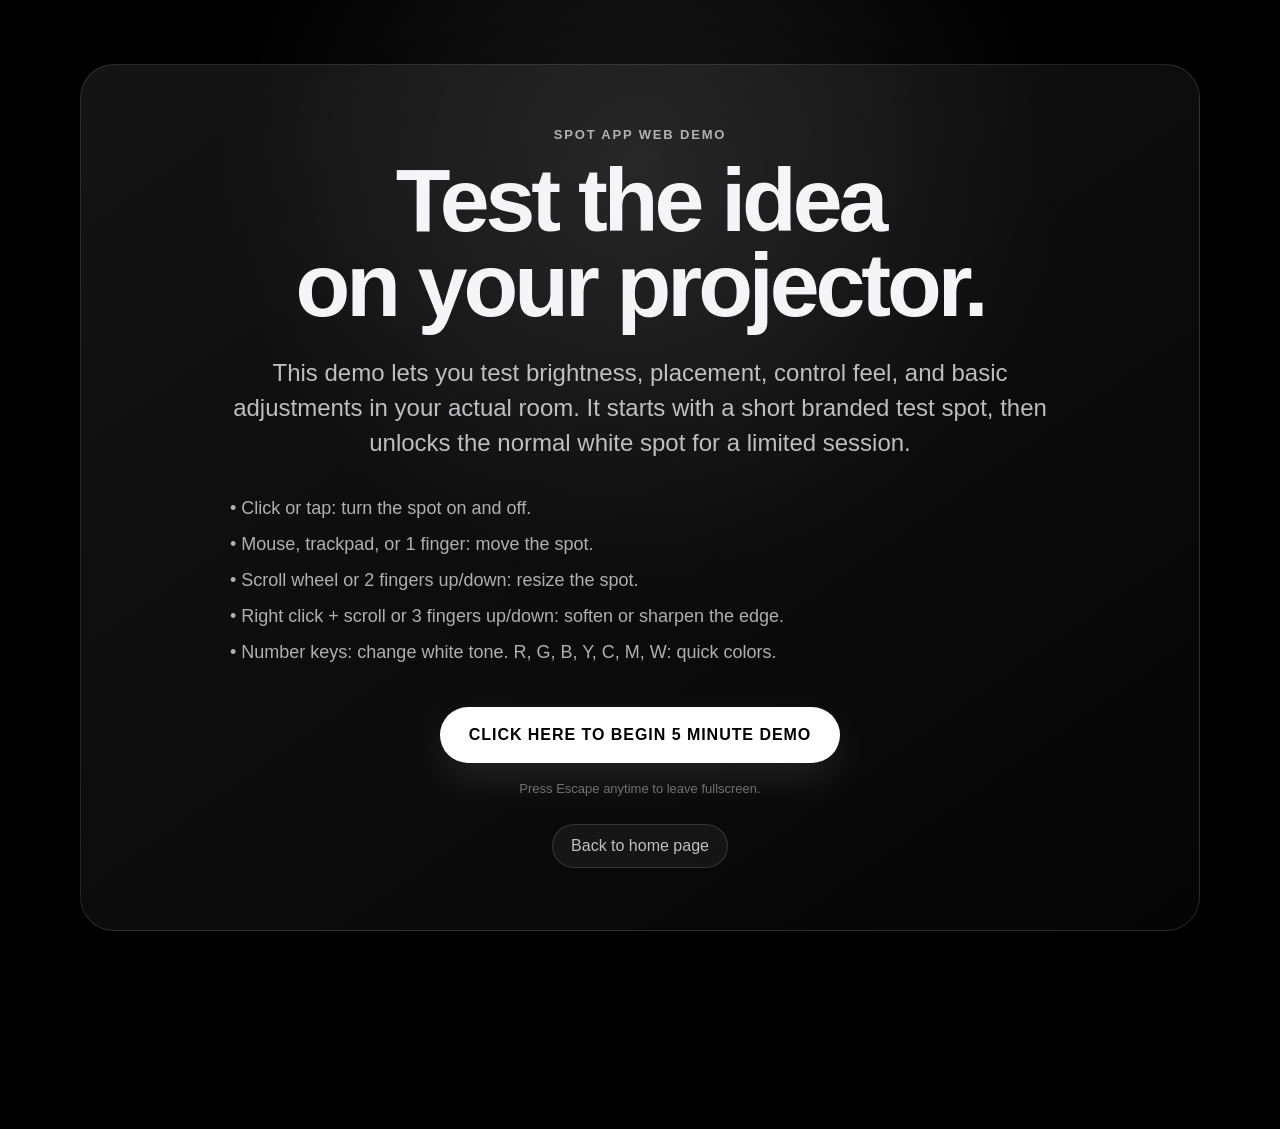
==== commit bcf37e26: "Update demo.html" ====
--- a/demo.html
+++ b/demo.html
@@ -2,7 +2,7 @@
 <html lang="en">
 <head>
 <meta charset="UTF-8" />
-<meta name="viewport" content="width=device-width, initial-scale=1.0" />
+<meta name="viewport" content="width=device-width, initial-scale=1.0, viewport-fit=cover" />
 <title>Spot App Demo</title>
 <style>
 :root{
@@ -12,20 +12,21 @@
   --line:rgba(255,255,255,.12);
 }
 *{box-sizing:border-box}
-html,body{margin:0;width:100%;height:100%;background:#000;color:var(--ink);font-family:-apple-system,BlinkMacSystemFont,"SF Pro Display","Segoe UI",Roboto,Helvetica,Arial,sans-serif;overflow:hidden}
-button{font:inherit}
+html,body{margin:0;width:100%;min-height:100%;background:#000;color:var(--ink);font-family:-apple-system,BlinkMacSystemFont,"SF Pro Display","Segoe UI",Roboto,Helvetica,Arial,sans-serif}
+body{overflow:auto}
+button,a{font:inherit}
 
 #instructions{
   min-height:100vh;
   display:grid;
   place-items:center;
-  padding:clamp(24px,5vw,72px);
+  padding:clamp(24px,5vw,72px) clamp(18px,4vw,56px) 22vh;
   background:
     radial-gradient(circle at 50% 15%,rgba(255,255,255,.10),rgba(0,0,0,0) 38%),
     #000;
 }
 .instruction-card{
-  width:min(1100px,94vw);
+  width:min(1120px,94vw);
   min-height:52vh;
   border:1px solid var(--line);
   border-radius:34px;
@@ -35,9 +36,9 @@
   text-align:center;
 }
 .eyebrow{margin:0 0 16px;color:var(--muted);font-size:13px;letter-spacing:.14em;text-transform:uppercase;font-weight:700}
-h1{margin:0;font-size:clamp(44px,7vw,92px);line-height:.95;letter-spacing:-.055em;font-weight:760}
-.intro{width:min(800px,90vw);margin:28px auto 0;color:rgba(245,245,247,.76);font-size:clamp(17px,2vw,24px);line-height:1.45}
-.rules{width:min(760px,90vw);margin:34px auto 0;display:grid;gap:10px;color:rgba(245,245,247,.66);font-size:clamp(15px,1.5vw,18px);line-height:1.45;text-align:left}
+h1{margin:0;font-size:clamp(44px,7vw,92px);line-height:.95;letter-spacing:-.045em;font-weight:760}
+.intro{width:min(820px,90vw);margin:28px auto 0;color:rgba(245,245,247,.76);font-size:clamp(17px,2vw,24px);line-height:1.45}
+.rules{width:min(820px,90vw);margin:34px auto 0;display:grid;gap:10px;color:rgba(245,245,247,.70);font-size:clamp(15px,1.5vw,18px);line-height:1.45;text-align:left}
 .start-button{
   margin-top:42px;
   padding:18px 28px;
@@ -52,6 +53,16 @@
   box-shadow:0 16px 40px rgba(255,255,255,.10);
 }
 .start-button:hover{transform:translateY(-1px);background:#f0f0f0}
+.home-button{
+  display:inline-flex;
+  margin-top:28px;
+  padding:12px 18px;
+  border-radius:999px;
+  border:1px solid rgba(255,255,255,.14);
+  color:rgba(245,245,247,.76);
+  text-decoration:none;
+  background:rgba(255,255,255,.05);
+}
 .small-note{margin-top:18px;color:rgba(245,245,247,.42);font-size:13px}
 
 #stage{
@@ -61,6 +72,10 @@
   background:#000;
   cursor:none;
   overflow:hidden;
+  touch-action:none;
+  overscroll-behavior:none;
+  -webkit-user-select:none;
+  user-select:none;
 }
 #stage.active{display:block}
 #spot{
@@ -70,8 +85,9 @@
   transform:translate(-50%,-50%);
   border-radius:50%;
   pointer-events:none;
-  background:radial-gradient(circle,rgba(255,255,255,1) 0%,rgba(255,255,255,.96) 36%,rgba(255,255,255,.72) 54%,rgba(255,255,255,.20) 73%,rgba(255,255,255,0) 100%);
-  filter:blur(0px);
+  opacity:1;
+  mix-blend-mode:screen;
+  will-change:left,top,width,height,opacity,filter,background,box-shadow;
 }
 #demoImageSpot{
   position:absolute;
@@ -81,6 +97,10 @@
   pointer-events:none;
   object-fit:contain;
   display:none;
+  background:transparent;
+  border-radius:50%;
+  overflow:hidden;
+  clip-path:circle(50% at 50% 50%);
   filter:drop-shadow(0 0 26px rgba(255,255,255,.32));
 }
 #hud{
@@ -115,7 +135,7 @@
 #expired p{margin:18px auto 0;color:rgba(245,245,247,.68);font-size:18px;line-height:1.5;max-width:560px}
 
 @media(max-width:700px){
-  .rules{text-align:center}
+  .rules{text-align:left}
   .start-button{width:100%;max-width:440px}
 }
 </style>
@@ -126,15 +146,17 @@
   <div class="instruction-card">
     <p class="eyebrow">Spot App Web Demo</p>
     <h1>Test the idea<br>on your projector.</h1>
-    <p class="intro">This web demo is for checking brightness, placement, and control feel in your actual room. It is not intended for running a real event.</p>
+    <p class="intro">This demo lets you test brightness, placement, control feel, and basic adjustments in your actual room. It starts with a short branded test spot, then unlocks the normal white spot for a limited session.</p>
     <div class="rules">
-      <div>• The demo opens in fullscreen.</div>
-      <div>• The first 10 seconds show a branded demo spot.</div>
-      <div>• After that, you get 5 minutes with the normal white spot.</div>
-      <div>• Move with mouse or trackpad. Scroll to resize.</div>
+      <div>• Click or tap: turn the spot on and off.</div>
+      <div>• Mouse, trackpad, or 1 finger: move the spot.</div>
+      <div>• Scroll wheel or 2 fingers up/down: resize the spot.</div>
+      <div>• Right click + scroll or 3 fingers up/down: soften or sharpen the edge.</div>
+      <div>• Number keys: change white tone. R, G, B, Y, C, M, W: quick colors.</div>
     </div>
     <button class="start-button" id="startBtn">CLICK HERE TO BEGIN 5 MINUTE DEMO</button>
     <div class="small-note">Press Escape anytime to leave fullscreen.</div>
+    <a class="home-button" href="index.html">Back to home page</a>
   </div>
 </section>
 
@@ -166,11 +188,52 @@
 let x = window.innerWidth / 2;
 let y = window.innerHeight / 2;
 let size = Math.min(window.innerWidth, window.innerHeight) * 0.28;
+let softness = 28;
+let spotOn = true;
+let color = { r:255, g:255, b:255 };
 let demoTimer = null;
 let brandedTimer = null;
 let countdownTimer = null;
 let remaining = DEMO_SECONDS;
 let brandedMode = false;
+let rightMouseDown = false;
+let lastTouchY = null;
+let lastTouchX = null;
+
+const whiteTemps = {
+  '1': { r:255, g:197, b:143 },
+  '2': { r:255, g:214, b:170 },
+  '3': { r:255, g:235, b:210 },
+  '4': { r:255, g:255, b:255 },
+  '5': { r:212, g:230, b:255 },
+  '6': { r:190, g:215, b:255 }
+};
+
+const colorKeys = {
+  r:{ r:255, g:55, b:55 },
+  g:{ r:80, g:255, b:120 },
+  b:{ r:80, g:150, b:255 },
+  y:{ r:255, g:230, b:80 },
+  c:{ r:80, g:255, b:255 },
+  m:{ r:255, g:80, b:220 },
+  w:{ r:255, g:255, b:255 }
+};
+
+function clamp(value, min, max){ return Math.max(min, Math.min(max, value)); }
+
+function rgba(alpha){ return `rgba(${color.r},${color.g},${color.b},${alpha})`; }
+
+function applySpotLook(){
+  const hard = clamp(softness, 0, 100);
+  const solid = clamp(44 - hard * 0.18, 18, 44);
+  const fade1 = clamp(62 + hard * 0.16, 62, 78);
+  const fade2 = clamp(76 + hard * 0.18, 76, 96);
+  spot.style.opacity = spotOn ? '1' : '0';
+  spot.style.background = `radial-gradient(circle, ${rgba(1)} 0%, ${rgba(.96)} ${solid}%, ${rgba(.70)} ${fade1}%, ${rgba(.22)} ${fade2}%, rgba(${color.r},${color.g},${color.b},0) 100%)`;
+  spot.style.filter = `blur(${hard * 0.10}px)`;
+  spot.style.boxShadow = `0 0 ${Math.round(size * 0.45)}px ${rgba(.24)}`;
+  demoImageSpot.style.opacity = spotOn ? '1' : '0';
+}
 
 function applyPosition(){
   spot.style.left = x + 'px';
@@ -182,6 +245,7 @@
   demoImageSpot.style.top = y + 'px';
   demoImageSpot.style.width = (size * 1.18) + 'px';
   demoImageSpot.style.height = (size * 1.18) + 'px';
+  applySpotLook();
 }
 
 function formatTime(sec){
@@ -194,12 +258,14 @@
   brandedMode = false;
   demoImageSpot.style.display = 'none';
   spot.style.display = 'block';
+  applySpotLook();
 }
 
 function setBrandedSpot(){
   brandedMode = true;
   spot.style.display = 'none';
   demoImageSpot.style.display = 'block';
+  applySpotLook();
 }
 
 function resetTimers(){
@@ -211,13 +277,17 @@
   countdownTimer = null;
 }
 
+function showInstructions(){
+  document.body.style.overflow = 'auto';
+  stage.classList.remove('active');
+  instructions.style.display = 'grid';
+  setNormalSpot();
+}
+
 function endDemo(){
   resetTimers();
-  if(document.fullscreenElement){
-    document.exitFullscreen().catch(()=>{});
-  }
-  stage.classList.remove('active');
-  instructions.style.display = 'grid';
+  if(document.fullscreenElement){ document.exitFullscreen().catch(()=>{}); }
+  showInstructions();
   expired.style.display = 'grid';
   setTimeout(()=>{ expired.style.display = 'none'; }, 1800);
 }
@@ -226,15 +296,17 @@
   resetTimers();
   expired.style.display = 'none';
   instructions.style.display = 'none';
+  document.body.style.overflow = 'hidden';
   stage.classList.add('active');
   x = window.innerWidth / 2;
   y = window.innerHeight / 2;
   size = Math.min(window.innerWidth, window.innerHeight) * 0.28;
+  softness = 28;
+  spotOn = true;
+  color = { r:255, g:255, b:255 };
   applyPosition();
 
-  try{
-    await stage.requestFullscreen();
-  }catch(e){ }
+  try{ await stage.requestFullscreen(); }catch(e){ }
 
   setBrandedSpot();
   hud.textContent = 'Demo loading';
@@ -254,6 +326,11 @@
 
 startBtn.addEventListener('click', beginDemo);
 
+stage.addEventListener('contextmenu', e => e.preventDefault());
+stage.addEventListener('mousedown', e => { if(e.button === 2) rightMouseDown = true; });
+stage.addEventListener('mouseup', e => { if(e.button === 2) rightMouseDown = false; });
+stage.addEventListener('mouseleave', () => rightMouseDown = false);
+
 window.addEventListener('mousemove', (e)=>{
   if(!stage.classList.contains('active')) return;
   x = e.clientX;
@@ -261,12 +338,97 @@
   applyPosition();
 });
 
+stage.addEventListener('click', (e)=>{
+  if(e.button !== 0) return;
+  spotOn = !spotOn;
+  applySpotLook();
+});
+
 window.addEventListener('wheel', (e)=>{
   if(!stage.classList.contains('active')) return;
   e.preventDefault();
-  size += -e.deltaY * 0.35;
-  size = Math.max(60, Math.min(Math.min(window.innerWidth, window.innerHeight) * 0.95, size));
+  if(rightMouseDown){
+    softness += e.deltaY * 0.05;
+    softness = clamp(softness, 0, 100);
+  }else{
+    size += -e.deltaY * 0.35;
+    size = clamp(size, 60, Math.min(window.innerWidth, window.innerHeight) * 0.95);
+  }
   applyPosition();
+}, { passive:false });
+
+window.addEventListener('keydown', (e)=>{
+  if(!stage.classList.contains('active')) return;
+  const key = e.key.toLowerCase();
+  if(key === 'escape') return;
+  if(key === ' '){
+    e.preventDefault();
+    spotOn = !spotOn;
+    applySpotLook();
+  }
+  if(whiteTemps[key]){
+    color = whiteTemps[key];
+    applySpotLook();
+  }
+  if(colorKeys[key]){
+    color = colorKeys[key];
+    applySpotLook();
+  }
+});
+
+function averageTouch(touches){
+  let ax = 0, ay = 0;
+  for(const t of touches){ ax += t.clientX; ay += t.clientY; }
+  return { x: ax / touches.length, y: ay / touches.length };
+}
+
+stage.addEventListener('touchstart', (e)=>{
+  if(!stage.classList.contains('active')) return;
+  e.preventDefault();
+  const avg = averageTouch(e.touches);
+  lastTouchX = avg.x;
+  lastTouchY = avg.y;
+  if(e.touches.length === 1){
+    spotOn = true;
+    x = e.touches[0].clientX;
+    y = e.touches[0].clientY;
+    applyPosition();
+  }
+}, { passive:false });
+
+stage.addEventListener('touchmove', (e)=>{
+  if(!stage.classList.contains('active')) return;
+  e.preventDefault();
+  const touches = e.touches;
+  const avg = averageTouch(touches);
+  const dx = lastTouchX === null ? 0 : avg.x - lastTouchX;
+  const dy = lastTouchY === null ? 0 : avg.y - lastTouchY;
+
+  if(touches.length === 1){
+    x = touches[0].clientX;
+    y = touches[0].clientY;
+  }else if(touches.length === 2){
+    size += -dy * 1.25;
+    size = clamp(size, 60, Math.min(window.innerWidth, window.innerHeight) * 0.95);
+    x = avg.x;
+    y = avg.y;
+  }else if(touches.length >= 3){
+    softness += dy * 0.32;
+    softness = clamp(softness, 0, 100);
+    const tempShift = dx * 0.75;
+    color.r = clamp(color.r + tempShift, 170, 255);
+    color.b = clamp(color.b - tempShift, 170, 255);
+  }
+
+  lastTouchX = avg.x;
+  lastTouchY = avg.y;
+  applyPosition();
+}, { passive:false });
+
+stage.addEventListener('touchend', (e)=>{
+  const avg = e.touches.length ? averageTouch(e.touches) : { x:null, y:null };
+  lastTouchX = avg.x;
+  lastTouchY = avg.y;
 }, { passive:false });
 
 window.addEventListener('resize', applyPosition);
@@ -274,9 +436,7 @@
 document.addEventListener('fullscreenchange', ()=>{
   if(!document.fullscreenElement && stage.classList.contains('active')){
     resetTimers();
-    stage.classList.remove('active');
-    instructions.style.display = 'grid';
-    setNormalSpot();
+    showInstructions();
   }
 });
 
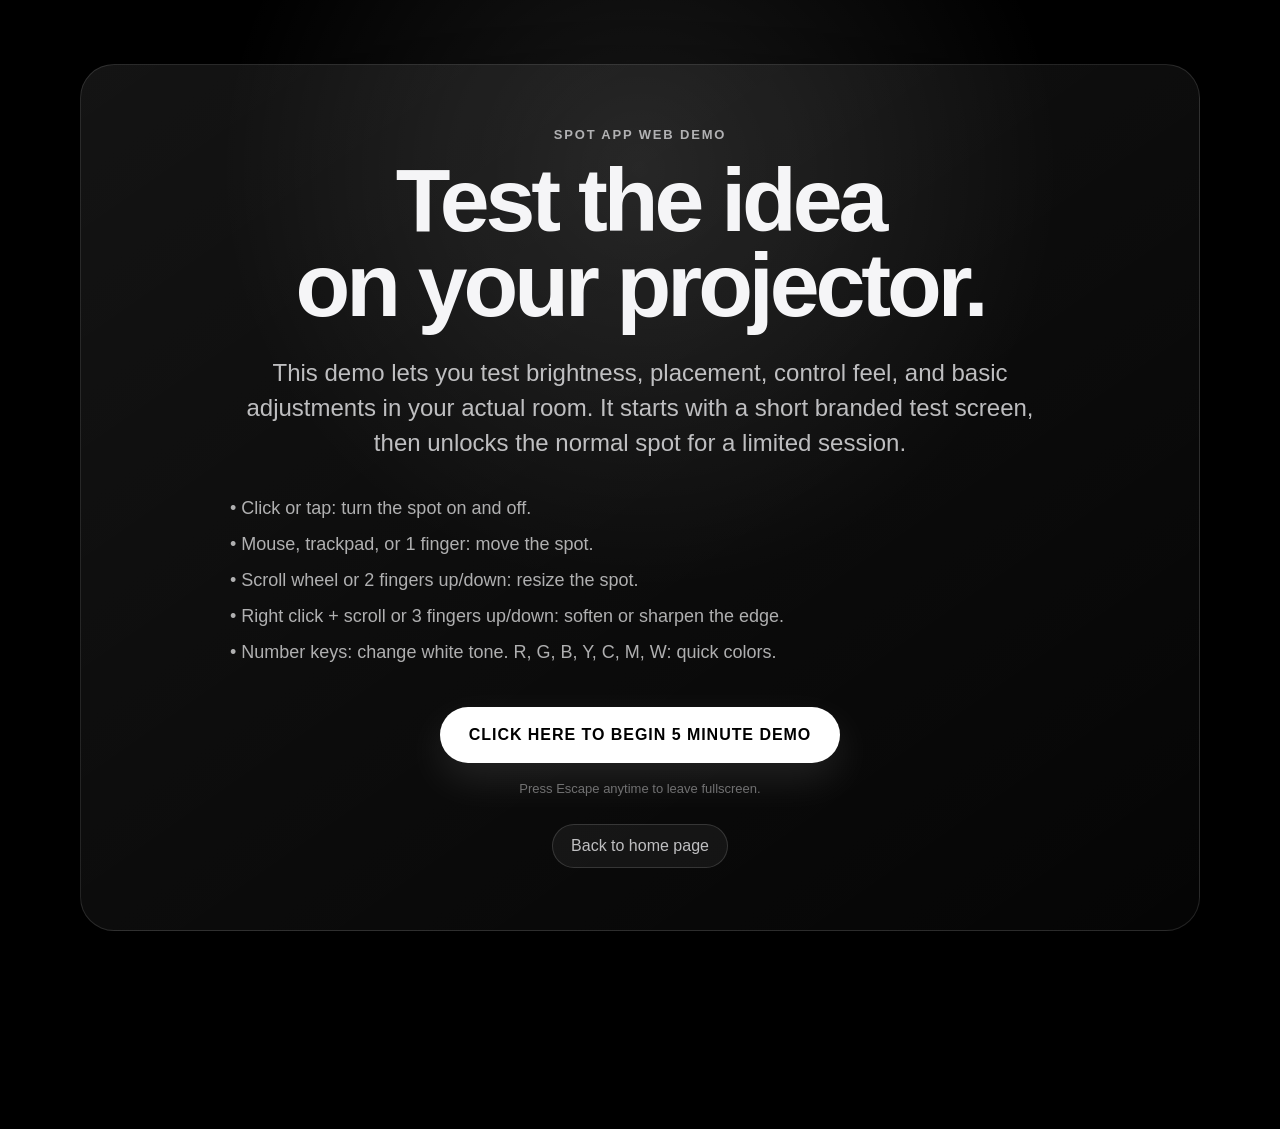
==== commit 77165f10: "v2.2" ====
--- a/demo.html
+++ b/demo.html
@@ -21,9 +21,7 @@
   display:grid;
   place-items:center;
   padding:clamp(24px,5vw,72px) clamp(18px,4vw,56px) 22vh;
-  background:
-    radial-gradient(circle at 50% 15%,rgba(255,255,255,.10),rgba(0,0,0,0) 38%),
-    #000;
+  background:radial-gradient(circle at 50% 15%,rgba(255,255,255,.10),rgba(0,0,0,0) 38%), #000;
 }
 .instruction-card{
   width:min(1120px,94vw);
@@ -39,114 +37,46 @@
 h1{margin:0;font-size:clamp(44px,7vw,92px);line-height:.95;letter-spacing:-.045em;font-weight:760}
 .intro{width:min(820px,90vw);margin:28px auto 0;color:rgba(245,245,247,.76);font-size:clamp(17px,2vw,24px);line-height:1.45}
 .rules{width:min(820px,90vw);margin:34px auto 0;display:grid;gap:10px;color:rgba(245,245,247,.70);font-size:clamp(15px,1.5vw,18px);line-height:1.45;text-align:left}
-.start-button{
-  margin-top:42px;
-  padding:18px 28px;
-  border-radius:999px;
-  border:1px solid rgba(255,255,255,.22);
-  background:#fff;
-  color:#000;
-  font-weight:800;
-  letter-spacing:.06em;
-  text-transform:uppercase;
-  cursor:pointer;
-  box-shadow:0 16px 40px rgba(255,255,255,.10);
-}
+.start-button{margin-top:42px;padding:18px 28px;border-radius:999px;border:1px solid rgba(255,255,255,.22);background:#fff;color:#000;font-weight:800;letter-spacing:.06em;text-transform:uppercase;cursor:pointer;box-shadow:0 16px 40px rgba(255,255,255,.10)}
 .start-button:hover{transform:translateY(-1px);background:#f0f0f0}
-.home-button{
-  display:inline-flex;
-  margin-top:28px;
-  padding:12px 18px;
-  border-radius:999px;
-  border:1px solid rgba(255,255,255,.14);
-  color:rgba(245,245,247,.76);
-  text-decoration:none;
-  background:rgba(255,255,255,.05);
-}
+.home-button{display:inline-flex;margin-top:28px;padding:12px 18px;border-radius:999px;border:1px solid rgba(255,255,255,.14);color:rgba(245,245,247,.76);text-decoration:none;background:rgba(255,255,255,.05)}
 .small-note{margin-top:18px;color:rgba(245,245,247,.42);font-size:13px}
 
+#loadingScreen{
+  position:fixed; inset:0; display:none; place-items:center; background:#000; z-index:50; overflow:hidden;
+}
+#loadingScreen.active{display:grid}
+#loadingScreen img{
+  width:min(44vmin,420px); height:min(44vmin,420px); object-fit:contain; background:transparent; border-radius:50%; clip-path:circle(50% at 50% 50%);
+  filter:drop-shadow(0 0 28px rgba(255,255,255,.32));
+}
+.loading-note{position:fixed;bottom:24px;left:50%;transform:translateX(-50%);color:rgba(255,255,255,.45);font-size:12px;letter-spacing:.12em;text-transform:uppercase}
+
 #stage{
-  position:fixed;
-  inset:0;
-  display:none;
-  background:#000;
-  cursor:none;
-  overflow:hidden;
-  touch-action:none;
-  overscroll-behavior:none;
-  -webkit-user-select:none;
-  user-select:none;
+  position:fixed; inset:0; display:none; background:#000; cursor:none; overflow:hidden; touch-action:none; overscroll-behavior:none; -webkit-user-select:none; user-select:none;
 }
 #stage.active{display:block}
 #spot{
-  position:absolute;
-  left:50%;top:50%;
-  width:28vmin;height:28vmin;
-  transform:translate(-50%,-50%);
-  border-radius:50%;
-  pointer-events:none;
-  opacity:1;
-  mix-blend-mode:screen;
+  position:absolute; left:50%; top:50%; transform:translate(-50%,-50%); border-radius:50%; pointer-events:none; opacity:0; mix-blend-mode:screen;
   will-change:left,top,width,height,opacity,filter,background,box-shadow;
 }
-#demoImageSpot{
-  position:absolute;
-  left:50%;top:50%;
-  width:36vmin;height:36vmin;
-  transform:translate(-50%,-50%);
-  pointer-events:none;
-  object-fit:contain;
-  display:none;
-  background:transparent;
-  border-radius:50%;
-  overflow:hidden;
-  clip-path:circle(50% at 50% 50%);
-  filter:drop-shadow(0 0 26px rgba(255,255,255,.32));
-}
-#hud{
-  position:fixed;
-  left:18px;
-  bottom:16px;
-  z-index:5;
-  padding:10px 14px;
-  border-radius:999px;
-  color:rgba(255,255,255,.58);
-  background:rgba(0,0,0,.26);
-  backdrop-filter:blur(12px);
-  -webkit-backdrop-filter:blur(12px);
-  border:1px solid rgba(255,255,255,.08);
-  font-size:12px;
-  letter-spacing:.08em;
-  text-transform:uppercase;
-  user-select:none;
-}
-#expired{
-  display:none;
-  position:fixed;
-  inset:0;
-  z-index:20;
-  place-items:center;
-  background:rgba(0,0,0,.88);
-  text-align:center;
-  padding:24px;
-}
+#logo{position:fixed;right:max(10px,env(safe-area-inset-right));bottom:max(10px,env(safe-area-inset-bottom));width:min(10vw,10vh,110px);max-width:10%;opacity:.92;pointer-events:none;z-index:5;filter:drop-shadow(0 0 10px rgba(0,0,0,.35))}
+#hint{position:fixed;inset:0;display:flex;align-items:center;justify-content:center;padding:2rem;color:rgba(255,255,255,.28);font-size:clamp(13px,2vw,22px);line-height:1.5;text-align:center;pointer-events:none;transition:opacity 180ms ease}
+#hint.hidden{opacity:0}
+#hud{position:fixed;left:18px;bottom:16px;z-index:6;padding:10px 14px;border-radius:999px;color:rgba(255,255,255,.58);background:rgba(0,0,0,.26);backdrop-filter:blur(12px);-webkit-backdrop-filter:blur(12px);border:1px solid rgba(255,255,255,.08);font-size:12px;letter-spacing:.08em;text-transform:uppercase;user-select:none}
+#expired{display:none;position:fixed;inset:0;z-index:60;place-items:center;background:rgba(0,0,0,.88);text-align:center;padding:24px}
 #expired .box{width:min(740px,92vw);border:1px solid rgba(255,255,255,.12);border-radius:28px;padding:42px;background:linear-gradient(145deg,rgba(255,255,255,.07),rgba(255,255,255,.02))}
 #expired h2{margin:0;font-size:clamp(34px,5vw,64px);letter-spacing:-.045em;line-height:1}
 #expired p{margin:18px auto 0;color:rgba(245,245,247,.68);font-size:18px;line-height:1.5;max-width:560px}
-
-@media(max-width:700px){
-  .rules{text-align:left}
-  .start-button{width:100%;max-width:440px}
-}
+@media(max-width:700px){.start-button{width:100%;max-width:440px}}
 </style>
 </head>
 <body>
-
 <section id="instructions">
   <div class="instruction-card">
     <p class="eyebrow">Spot App Web Demo</p>
     <h1>Test the idea<br>on your projector.</h1>
-    <p class="intro">This demo lets you test brightness, placement, control feel, and basic adjustments in your actual room. It starts with a short branded test spot, then unlocks the normal white spot for a limited session.</p>
+    <p class="intro">This demo lets you test brightness, placement, control feel, and basic adjustments in your actual room. It starts with a short branded test screen, then unlocks the normal spot for a limited session.</p>
     <div class="rules">
       <div>• Click or tap: turn the spot on and off.</div>
       <div>• Mouse, trackpad, or 1 finger: move the spot.</div>
@@ -160,287 +90,84 @@
   </div>
 </section>
 
+<section id="loadingScreen">
+  <img src="demo-loading.png" alt="Spot App demo loading" />
+  <div class="loading-note">Demo loading</div>
+</section>
+
 <section id="stage" aria-label="Spot App demo stage">
   <div id="spot"></div>
-  <img id="demoImageSpot" src="demo-loading.png" alt="Spot App demo branded spotlight" />
-  <div id="hud">Demo mode</div>
+  <img id="logo" src="logo.webp" alt="Spot App logo" />
+  <div id="hint">Click or tap to turn the spot on.<br>Move to aim. Scroll or touch gestures adjust the spot.</div>
+  <div id="hud">Demo 5:00</div>
 </section>
 
-<div id="expired">
-  <div class="box">
-    <h2>Demo ended.</h2>
-    <p>You can start another demo session, or use the full Spot App for real events.</p>
-  </div>
-</div>
+<div id="expired"><div class="box"><h2>Demo ended.</h2><p>You can start another demo session, or use the full Spot App for real events.</p></div></div>
 
 <script>
 const DEMO_SECONDS = 5 * 60;
-const BRANDED_SECONDS = 10;
-
+const LOADING_SECONDS = 5;
 const instructions = document.getElementById('instructions');
+const loadingScreen = document.getElementById('loadingScreen');
 const stage = document.getElementById('stage');
 const spot = document.getElementById('spot');
-const demoImageSpot = document.getElementById('demoImageSpot');
+const hint = document.getElementById('hint');
 const hud = document.getElementById('hud');
 const expired = document.getElementById('expired');
 const startBtn = document.getElementById('startBtn');
-
-let x = window.innerWidth / 2;
-let y = window.innerHeight / 2;
-let size = Math.min(window.innerWidth, window.innerHeight) * 0.28;
-let softness = 28;
-let spotOn = true;
-let color = { r:255, g:255, b:255 };
-let demoTimer = null;
-let brandedTimer = null;
-let countdownTimer = null;
-let remaining = DEMO_SECONDS;
-let brandedMode = false;
-let rightMouseDown = false;
-let lastTouchY = null;
-let lastTouchX = null;
-
-const whiteTemps = {
-  '1': { r:255, g:197, b:143 },
-  '2': { r:255, g:214, b:170 },
-  '3': { r:255, g:235, b:210 },
-  '4': { r:255, g:255, b:255 },
-  '5': { r:212, g:230, b:255 },
-  '6': { r:190, g:215, b:255 }
-};
-
-const colorKeys = {
-  r:{ r:255, g:55, b:55 },
-  g:{ r:80, g:255, b:120 },
-  b:{ r:80, g:150, b:255 },
-  y:{ r:255, g:230, b:80 },
-  c:{ r:80, g:255, b:255 },
-  m:{ r:255, g:80, b:220 },
-  w:{ r:255, g:255, b:255 }
-};
-
-function clamp(value, min, max){ return Math.max(min, Math.min(max, value)); }
-
-function rgba(alpha){ return `rgba(${color.r},${color.g},${color.b},${alpha})`; }
-
-function applySpotLook(){
-  const hard = clamp(softness, 0, 100);
-  const solid = clamp(44 - hard * 0.18, 18, 44);
-  const fade1 = clamp(62 + hard * 0.16, 62, 78);
-  const fade2 = clamp(76 + hard * 0.18, 76, 96);
-  spot.style.opacity = spotOn ? '1' : '0';
-  spot.style.background = `radial-gradient(circle, ${rgba(1)} 0%, ${rgba(.96)} ${solid}%, ${rgba(.70)} ${fade1}%, ${rgba(.22)} ${fade2}%, rgba(${color.r},${color.g},${color.b},0) 100%)`;
-  spot.style.filter = `blur(${hard * 0.10}px)`;
-  spot.style.boxShadow = `0 0 ${Math.round(size * 0.45)}px ${rgba(.24)}`;
-  demoImageSpot.style.opacity = spotOn ? '1' : '0';
+let x=window.innerWidth/2, y=window.innerHeight/2, size=Math.min(window.innerWidth,window.innerHeight)*0.28;
+let softness=34, opacity=1, spotOn=false, color={r:255,g:255,b:255};
+let demoTimer=null, countdownTimer=null, loadingTimer=null, remaining=DEMO_SECONDS;
+let rightMouseDown=false, lastTouchX=null, lastTouchY=null;
+const whiteTemps={'1':{r:255,g:197,b:143},'2':{r:255,g:214,b:170},'3':{r:255,g:235,b:210},'4':{r:255,g:255,b:255},'5':{r:212,g:230,b:255},'6':{r:190,g:215,b:255}};
+const colorKeys={r:{r:255,g:55,b:55},g:{r:80,g:255,b:120},b:{r:80,g:150,b:255},y:{r:255,g:230,b:80},c:{r:80,g:255,b:255},m:{r:255,g:80,b:220},w:{r:255,g:255,b:255}};
+function clamp(v,min,max){return Math.max(min,Math.min(max,v));}
+function rgba(a){return `rgba(${color.r},${color.g},${color.b},${a})`;}
+function updateSpot(){
+  const hard=clamp(softness,0,100);
+  const solid=clamp(58-hard*.22,28,58);
+  const fade1=clamp(72+hard*.08,72,84);
+  const fade2=clamp(88+hard*.07,88,98);
+  spot.style.left=x+'px'; spot.style.top=y+'px'; spot.style.width=size+'px'; spot.style.height=size+'px';
+  spot.style.opacity=spotOn?opacity:0;
+  spot.style.background=`radial-gradient(circle, ${rgba(1)} 0%, ${rgba(1)} ${solid}%, ${rgba(.82)} ${fade1}%, ${rgba(.34)} ${fade2}%, rgba(${color.r},${color.g},${color.b},0) 100%)`;
+  spot.style.filter=`blur(${hard*.055}px)`;
+  spot.style.boxShadow=`0 0 ${Math.round(size*.35)}px ${rgba(.20)}`;
+  hint.classList.toggle('hidden', spotOn);
 }
-
-function applyPosition(){
-  spot.style.left = x + 'px';
-  spot.style.top = y + 'px';
-  spot.style.width = size + 'px';
-  spot.style.height = size + 'px';
-
-  demoImageSpot.style.left = x + 'px';
-  demoImageSpot.style.top = y + 'px';
-  demoImageSpot.style.width = (size * 1.18) + 'px';
-  demoImageSpot.style.height = (size * 1.18) + 'px';
-  applySpotLook();
+function formatTime(sec){const m=Math.floor(sec/60),s=sec%60;return `${m}:${String(s).padStart(2,'0')}`;}
+function clearTimers(){if(demoTimer)clearTimeout(demoTimer);if(countdownTimer)clearInterval(countdownTimer);if(loadingTimer)clearTimeout(loadingTimer);demoTimer=countdownTimer=loadingTimer=null;}
+function showInstructions(){document.body.style.overflow='auto';stage.classList.remove('active');loadingScreen.classList.remove('active');instructions.style.display='grid';spotOn=false;updateSpot();}
+function endDemo(){clearTimers();if(document.fullscreenElement){document.exitFullscreen().catch(()=>{});}showInstructions();expired.style.display='grid';setTimeout(()=>expired.style.display='none',1800);}
+async function startDemo(){
+  clearTimers(); expired.style.display='none'; instructions.style.display='none'; document.body.style.overflow='hidden';
+  loadingScreen.classList.add('active');
+  try{await loadingScreen.requestFullscreen();}catch(e){}
+  loadingTimer=setTimeout(()=>{
+    loadingScreen.classList.remove('active'); stage.classList.add('active');
+    if(!document.fullscreenElement){stage.requestFullscreen().catch(()=>{});}
+    x=window.innerWidth/2; y=window.innerHeight/2; size=Math.min(window.innerWidth,window.innerHeight)*.28; softness=34; opacity=1; color={r:255,g:255,b:255}; spotOn=false; remaining=DEMO_SECONDS;
+    hud.textContent='Demo '+formatTime(remaining); updateSpot();
+    countdownTimer=setInterval(()=>{remaining--; hud.textContent='Demo '+formatTime(Math.max(remaining,0)); if(remaining<=0)endDemo();},1000);
+    demoTimer=setTimeout(endDemo,DEMO_SECONDS*1000);
+  },LOADING_SECONDS*1000);
 }
-
-function formatTime(sec){
-  const m = Math.floor(sec / 60);
-  const s = sec % 60;
-  return `${m}:${String(s).padStart(2,'0')}`;
-}
-
-function setNormalSpot(){
-  brandedMode = false;
-  demoImageSpot.style.display = 'none';
-  spot.style.display = 'block';
-  applySpotLook();
-}
-
-function setBrandedSpot(){
-  brandedMode = true;
-  spot.style.display = 'none';
-  demoImageSpot.style.display = 'block';
-  applySpotLook();
-}
-
-function resetTimers(){
-  if(demoTimer) clearTimeout(demoTimer);
-  if(brandedTimer) clearTimeout(brandedTimer);
-  if(countdownTimer) clearInterval(countdownTimer);
-  demoTimer = null;
-  brandedTimer = null;
-  countdownTimer = null;
-}
-
-function showInstructions(){
-  document.body.style.overflow = 'auto';
-  stage.classList.remove('active');
-  instructions.style.display = 'grid';
-  setNormalSpot();
-}
-
-function endDemo(){
-  resetTimers();
-  if(document.fullscreenElement){ document.exitFullscreen().catch(()=>{}); }
-  showInstructions();
-  expired.style.display = 'grid';
-  setTimeout(()=>{ expired.style.display = 'none'; }, 1800);
-}
-
-async function beginDemo(){
-  resetTimers();
-  expired.style.display = 'none';
-  instructions.style.display = 'none';
-  document.body.style.overflow = 'hidden';
-  stage.classList.add('active');
-  x = window.innerWidth / 2;
-  y = window.innerHeight / 2;
-  size = Math.min(window.innerWidth, window.innerHeight) * 0.28;
-  softness = 28;
-  spotOn = true;
-  color = { r:255, g:255, b:255 };
-  applyPosition();
-
-  try{ await stage.requestFullscreen(); }catch(e){ }
-
-  setBrandedSpot();
-  hud.textContent = 'Demo loading';
-
-  brandedTimer = setTimeout(()=>{
-    setNormalSpot();
-    remaining = DEMO_SECONDS;
-    hud.textContent = 'Demo ' + formatTime(remaining);
-    countdownTimer = setInterval(()=>{
-      remaining--;
-      hud.textContent = 'Demo ' + formatTime(Math.max(remaining,0));
-      if(remaining <= 0) endDemo();
-    }, 1000);
-    demoTimer = setTimeout(endDemo, DEMO_SECONDS * 1000);
-  }, BRANDED_SECONDS * 1000);
-}
-
-startBtn.addEventListener('click', beginDemo);
-
-stage.addEventListener('contextmenu', e => e.preventDefault());
-stage.addEventListener('mousedown', e => { if(e.button === 2) rightMouseDown = true; });
-stage.addEventListener('mouseup', e => { if(e.button === 2) rightMouseDown = false; });
-stage.addEventListener('mouseleave', () => rightMouseDown = false);
-
-window.addEventListener('mousemove', (e)=>{
-  if(!stage.classList.contains('active')) return;
-  x = e.clientX;
-  y = e.clientY;
-  applyPosition();
-});
-
-stage.addEventListener('click', (e)=>{
-  if(e.button !== 0) return;
-  spotOn = !spotOn;
-  applySpotLook();
-});
-
-window.addEventListener('wheel', (e)=>{
-  if(!stage.classList.contains('active')) return;
-  e.preventDefault();
-  if(rightMouseDown){
-    softness += e.deltaY * 0.05;
-    softness = clamp(softness, 0, 100);
-  }else{
-    size += -e.deltaY * 0.35;
-    size = clamp(size, 60, Math.min(window.innerWidth, window.innerHeight) * 0.95);
-  }
-  applyPosition();
-}, { passive:false });
-
-window.addEventListener('keydown', (e)=>{
-  if(!stage.classList.contains('active')) return;
-  const key = e.key.toLowerCase();
-  if(key === 'escape') return;
-  if(key === ' '){
-    e.preventDefault();
-    spotOn = !spotOn;
-    applySpotLook();
-  }
-  if(whiteTemps[key]){
-    color = whiteTemps[key];
-    applySpotLook();
-  }
-  if(colorKeys[key]){
-    color = colorKeys[key];
-    applySpotLook();
-  }
-});
-
-function averageTouch(touches){
-  let ax = 0, ay = 0;
-  for(const t of touches){ ax += t.clientX; ay += t.clientY; }
-  return { x: ax / touches.length, y: ay / touches.length };
-}
-
-stage.addEventListener('touchstart', (e)=>{
-  if(!stage.classList.contains('active')) return;
-  e.preventDefault();
-  const avg = averageTouch(e.touches);
-  lastTouchX = avg.x;
-  lastTouchY = avg.y;
-  if(e.touches.length === 1){
-    spotOn = true;
-    x = e.touches[0].clientX;
-    y = e.touches[0].clientY;
-    applyPosition();
-  }
-}, { passive:false });
-
-stage.addEventListener('touchmove', (e)=>{
-  if(!stage.classList.contains('active')) return;
-  e.preventDefault();
-  const touches = e.touches;
-  const avg = averageTouch(touches);
-  const dx = lastTouchX === null ? 0 : avg.x - lastTouchX;
-  const dy = lastTouchY === null ? 0 : avg.y - lastTouchY;
-
-  if(touches.length === 1){
-    x = touches[0].clientX;
-    y = touches[0].clientY;
-  }else if(touches.length === 2){
-    size += -dy * 1.25;
-    size = clamp(size, 60, Math.min(window.innerWidth, window.innerHeight) * 0.95);
-    x = avg.x;
-    y = avg.y;
-  }else if(touches.length >= 3){
-    softness += dy * 0.32;
-    softness = clamp(softness, 0, 100);
-    const tempShift = dx * 0.75;
-    color.r = clamp(color.r + tempShift, 170, 255);
-    color.b = clamp(color.b - tempShift, 170, 255);
-  }
-
-  lastTouchX = avg.x;
-  lastTouchY = avg.y;
-  applyPosition();
-}, { passive:false });
-
-stage.addEventListener('touchend', (e)=>{
-  const avg = e.touches.length ? averageTouch(e.touches) : { x:null, y:null };
-  lastTouchX = avg.x;
-  lastTouchY = avg.y;
-}, { passive:false });
-
-window.addEventListener('resize', applyPosition);
-
-document.addEventListener('fullscreenchange', ()=>{
-  if(!document.fullscreenElement && stage.classList.contains('active')){
-    resetTimers();
-    showInstructions();
-  }
-});
-
-applyPosition();
+startBtn.addEventListener('click',startDemo);
+stage.addEventListener('contextmenu',e=>e.preventDefault());
+stage.addEventListener('mousedown',e=>{if(e.button===2)rightMouseDown=true;});
+stage.addEventListener('mouseup',e=>{if(e.button===2)rightMouseDown=false;});
+stage.addEventListener('mouseleave',()=>rightMouseDown=false);
+window.addEventListener('mousemove',e=>{if(!stage.classList.contains('active'))return;x=e.clientX;y=e.clientY;updateSpot();});
+stage.addEventListener('click',e=>{if(e.button!==0)return;spotOn=!spotOn;updateSpot();});
+window.addEventListener('wheel',e=>{if(!stage.classList.contains('active'))return;e.preventDefault();if(rightMouseDown){softness=clamp(softness+e.deltaY*.05,0,100);}else{size=clamp(size+(-e.deltaY*.35),60,Math.min(window.innerWidth,window.innerHeight)*.95);}updateSpot();},{passive:false});
+window.addEventListener('keydown',e=>{if(!stage.classList.contains('active'))return;const k=e.key.toLowerCase();if(k===' '){e.preventDefault();spotOn=!spotOn;updateSpot();}if(whiteTemps[k]){color=whiteTemps[k];spotOn=true;updateSpot();}if(colorKeys[k]){color=colorKeys[k];spotOn=true;updateSpot();}});
+function avg(t){let ax=0,ay=0;for(const p of t){ax+=p.clientX;ay+=p.clientY;}return{x:ax/t.length,y:ay/t.length};}
+stage.addEventListener('touchstart',e=>{if(!stage.classList.contains('active'))return;e.preventDefault();const a=avg(e.touches);lastTouchX=a.x;lastTouchY=a.y;if(e.touches.length===1){spotOn=true;x=e.touches[0].clientX;y=e.touches[0].clientY;updateSpot();}},{passive:false});
+stage.addEventListener('touchmove',e=>{if(!stage.classList.contains('active'))return;e.preventDefault();const touches=e.touches,a=avg(touches),dx=lastTouchX===null?0:a.x-lastTouchX,dy=lastTouchY===null?0:a.y-lastTouchY;if(touches.length===1){x=touches[0].clientX;y=touches[0].clientY;}else if(touches.length===2){size=clamp(size+(-dy*1.25),60,Math.min(window.innerWidth,window.innerHeight)*.95);x=a.x;y=a.y;}else if(touches.length>=3){softness=clamp(softness+dy*.32,0,100);const shift=dx*.75;color.r=clamp(color.r+shift,170,255);color.b=clamp(color.b-shift,170,255);}lastTouchX=a.x;lastTouchY=a.y;updateSpot();},{passive:false});
+stage.addEventListener('touchend',e=>{if(e.touches.length){const a=avg(e.touches);lastTouchX=a.x;lastTouchY=a.y;}else{lastTouchX=lastTouchY=null;}},{passive:false});
+window.addEventListener('resize',updateSpot);
+document.addEventListener('fullscreenchange',()=>{if(!document.fullscreenElement&&(stage.classList.contains('active')||loadingScreen.classList.contains('active'))){clearTimers();showInstructions();}});
+updateSpot();
 </script>
 </body>
 </html>
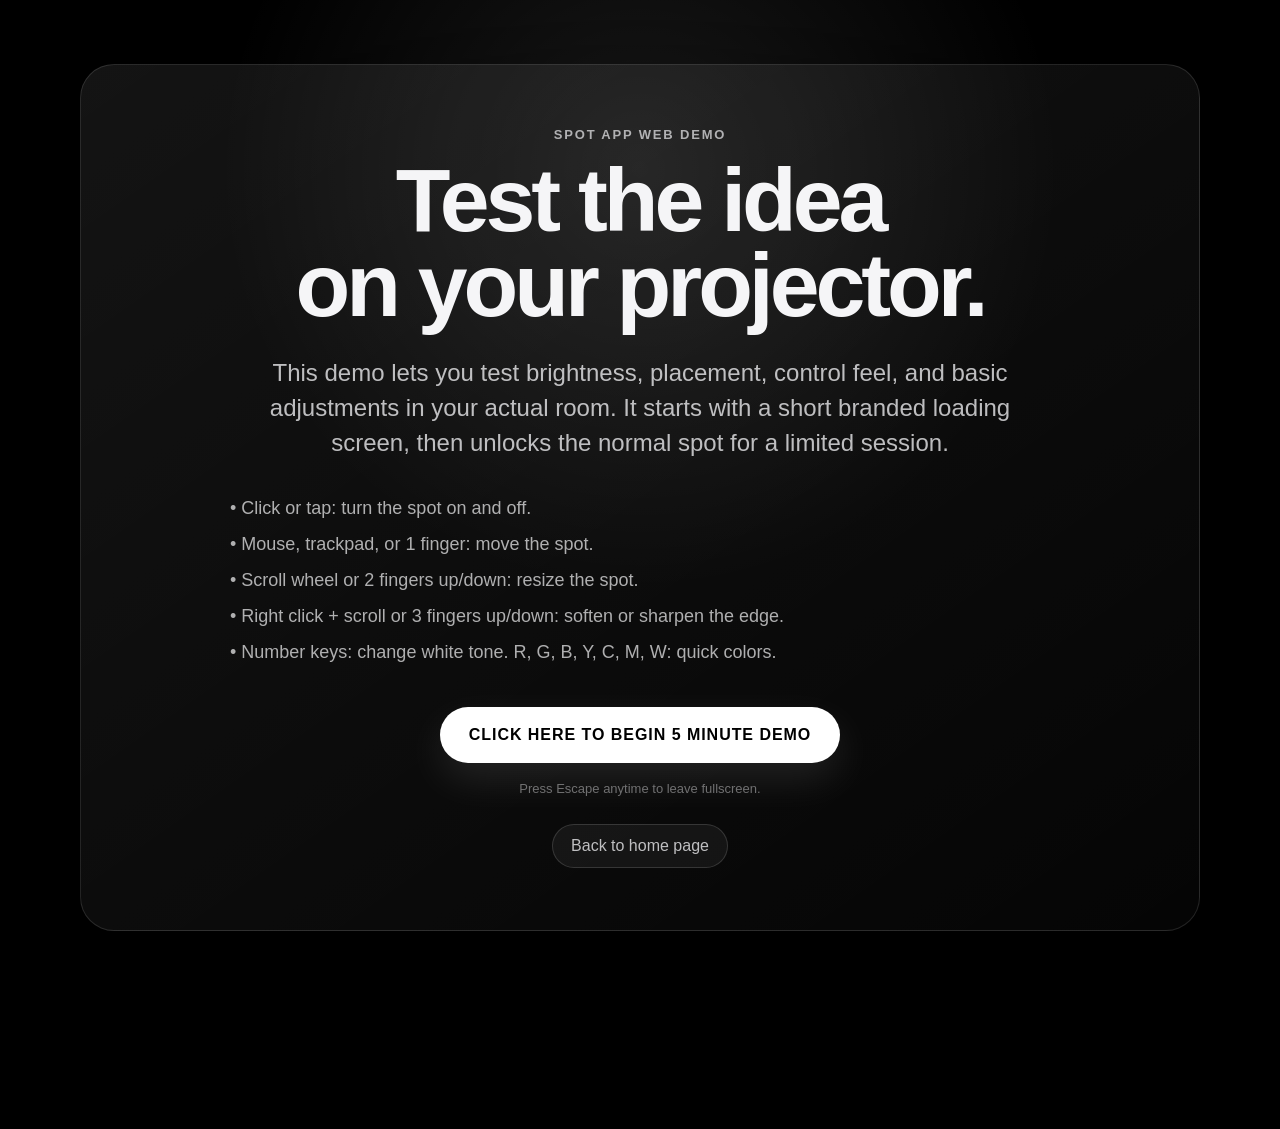
==== commit 22f1c5aa: "Update demo.html" ====
--- a/demo.html
+++ b/demo.html
@@ -42,29 +42,96 @@
 .home-button{display:inline-flex;margin-top:28px;padding:12px 18px;border-radius:999px;border:1px solid rgba(255,255,255,.14);color:rgba(245,245,247,.76);text-decoration:none;background:rgba(255,255,255,.05)}
 .small-note{margin-top:18px;color:rgba(245,245,247,.42);font-size:13px}
 
+#fullscreenHost{
+  position:fixed;
+  inset:0;
+  display:none;
+  background:#000;
+  overflow:hidden;
+  touch-action:none;
+  overscroll-behavior:none;
+  -webkit-user-select:none;
+  user-select:none;
+}
+#fullscreenHost.active{display:block}
+
 #loadingScreen{
-  position:fixed; inset:0; display:none; place-items:center; background:#000; z-index:50; overflow:hidden;
-}
-#loadingScreen.active{display:grid}
+  position:absolute;
+  inset:0;
+  display:grid;
+  place-items:center;
+  background:#000;
+  z-index:10;
+}
+#loadingScreen.hidden{display:none}
 #loadingScreen img{
-  width:min(44vmin,420px); height:min(44vmin,420px); object-fit:contain; background:transparent; border-radius:50%; clip-path:circle(50% at 50% 50%);
-  filter:drop-shadow(0 0 28px rgba(255,255,255,.32));
-}
-.loading-note{position:fixed;bottom:24px;left:50%;transform:translateX(-50%);color:rgba(255,255,255,.45);font-size:12px;letter-spacing:.12em;text-transform:uppercase}
+  width:min(58vmin,560px);
+  max-width:82vw;
+  max-height:72vh;
+  object-fit:contain;
+  background:transparent;
+  filter:drop-shadow(0 0 30px rgba(255,255,255,.25));
+}
+#countdown{
+  position:fixed;
+  bottom:28px;
+  left:50%;
+  transform:translateX(-50%);
+  color:rgba(255,255,255,.58);
+  font-size:13px;
+  letter-spacing:.14em;
+  text-transform:uppercase;
+}
 
 #stage{
-  position:fixed; inset:0; display:none; background:#000; cursor:none; overflow:hidden; touch-action:none; overscroll-behavior:none; -webkit-user-select:none; user-select:none;
+  position:absolute;
+  inset:0;
+  display:none;
+  background:#000;
+  cursor:none;
+  overflow:hidden;
 }
 #stage.active{display:block}
 #spot{
-  position:absolute; left:50%; top:50%; transform:translate(-50%,-50%); border-radius:50%; pointer-events:none; opacity:0; mix-blend-mode:screen;
+  position:absolute;
+  left:50%;
+  top:50%;
+  width:28vmin;
+  height:28vmin;
+  transform:translate(-50%,-50%);
+  border-radius:50%;
+  pointer-events:none;
+  opacity:0;
+  mix-blend-mode:screen;
   will-change:left,top,width,height,opacity,filter,background,box-shadow;
 }
-#logo{position:fixed;right:max(10px,env(safe-area-inset-right));bottom:max(10px,env(safe-area-inset-bottom));width:min(10vw,10vh,110px);max-width:10%;opacity:.92;pointer-events:none;z-index:5;filter:drop-shadow(0 0 10px rgba(0,0,0,.35))}
-#hint{position:fixed;inset:0;display:flex;align-items:center;justify-content:center;padding:2rem;color:rgba(255,255,255,.28);font-size:clamp(13px,2vw,22px);line-height:1.5;text-align:center;pointer-events:none;transition:opacity 180ms ease}
-#hint.hidden{opacity:0}
-#hud{position:fixed;left:18px;bottom:16px;z-index:6;padding:10px 14px;border-radius:999px;color:rgba(255,255,255,.58);background:rgba(0,0,0,.26);backdrop-filter:blur(12px);-webkit-backdrop-filter:blur(12px);border:1px solid rgba(255,255,255,.08);font-size:12px;letter-spacing:.08em;text-transform:uppercase;user-select:none}
-#expired{display:none;position:fixed;inset:0;z-index:60;place-items:center;background:rgba(0,0,0,.88);text-align:center;padding:24px}
+#hud{
+  position:fixed;
+  left:18px;
+  bottom:16px;
+  z-index:6;
+  padding:10px 14px;
+  border-radius:999px;
+  color:rgba(255,255,255,.58);
+  background:rgba(0,0,0,.26);
+  backdrop-filter:blur(12px);
+  -webkit-backdrop-filter:blur(12px);
+  border:1px solid rgba(255,255,255,.08);
+  font-size:12px;
+  letter-spacing:.08em;
+  text-transform:uppercase;
+  user-select:none;
+}
+#expired{
+  display:none;
+  position:fixed;
+  inset:0;
+  z-index:60;
+  place-items:center;
+  background:rgba(0,0,0,.88);
+  text-align:center;
+  padding:24px;
+}
 #expired .box{width:min(740px,92vw);border:1px solid rgba(255,255,255,.12);border-radius:28px;padding:42px;background:linear-gradient(145deg,rgba(255,255,255,.07),rgba(255,255,255,.02))}
 #expired h2{margin:0;font-size:clamp(34px,5vw,64px);letter-spacing:-.045em;line-height:1}
 #expired p{margin:18px auto 0;color:rgba(245,245,247,.68);font-size:18px;line-height:1.5;max-width:560px}
@@ -76,7 +143,7 @@
   <div class="instruction-card">
     <p class="eyebrow">Spot App Web Demo</p>
     <h1>Test the idea<br>on your projector.</h1>
-    <p class="intro">This demo lets you test brightness, placement, control feel, and basic adjustments in your actual room. It starts with a short branded test screen, then unlocks the normal spot for a limited session.</p>
+    <p class="intro">This demo lets you test brightness, placement, control feel, and basic adjustments in your actual room. It starts with a short branded loading screen, then unlocks the normal spot for a limited session.</p>
     <div class="rules">
       <div>• Click or tap: turn the spot on and off.</div>
       <div>• Mouse, trackpad, or 1 finger: move the spot.</div>
@@ -90,68 +157,120 @@
   </div>
 </section>
 
-<section id="loadingScreen">
-  <img src="demo-loading.png" alt="Spot App demo loading" />
-  <div class="loading-note">Demo loading</div>
-</section>
-
-<section id="stage" aria-label="Spot App demo stage">
-  <div id="spot"></div>
-  <img id="logo" src="logo.webp" alt="Spot App logo" />
-  <div id="hint">Click or tap to turn the spot on.<br>Move to aim. Scroll or touch gestures adjust the spot.</div>
-  <div id="hud">Demo 5:00</div>
-</section>
+<div id="fullscreenHost">
+  <section id="loadingScreen">
+    <img src="demo-loading.png" alt="Spot App demo loading" />
+    <div id="countdown">Demo starts in 5</div>
+  </section>
+  <section id="stage" aria-label="Spot App demo stage">
+    <div id="spot"></div>
+    <div id="hud">Demo 5:00</div>
+  </section>
+</div>
 
 <div id="expired"><div class="box"><h2>Demo ended.</h2><p>You can start another demo session, or use the full Spot App for real events.</p></div></div>
 
 <script>
 const DEMO_SECONDS = 5 * 60;
 const LOADING_SECONDS = 5;
+
 const instructions = document.getElementById('instructions');
+const fullscreenHost = document.getElementById('fullscreenHost');
 const loadingScreen = document.getElementById('loadingScreen');
+const countdown = document.getElementById('countdown');
 const stage = document.getElementById('stage');
 const spot = document.getElementById('spot');
-const hint = document.getElementById('hint');
 const hud = document.getElementById('hud');
 const expired = document.getElementById('expired');
 const startBtn = document.getElementById('startBtn');
+
 let x=window.innerWidth/2, y=window.innerHeight/2, size=Math.min(window.innerWidth,window.innerHeight)*0.28;
-let softness=34, opacity=1, spotOn=false, color={r:255,g:255,b:255};
-let demoTimer=null, countdownTimer=null, loadingTimer=null, remaining=DEMO_SECONDS;
+let softness=34, opacity=1, spotOn=true, color={r:255,g:255,b:255};
+let demoTimer=null, countdownTimer=null, loadingInterval=null, remaining=DEMO_SECONDS, loadingRemaining=LOADING_SECONDS;
 let rightMouseDown=false, lastTouchX=null, lastTouchY=null;
+
 const whiteTemps={'1':{r:255,g:197,b:143},'2':{r:255,g:214,b:170},'3':{r:255,g:235,b:210},'4':{r:255,g:255,b:255},'5':{r:212,g:230,b:255},'6':{r:190,g:215,b:255}};
 const colorKeys={r:{r:255,g:55,b:55},g:{r:80,g:255,b:120},b:{r:80,g:150,b:255},y:{r:255,g:230,b:80},c:{r:80,g:255,b:255},m:{r:255,g:80,b:220},w:{r:255,g:255,b:255}};
 function clamp(v,min,max){return Math.max(min,Math.min(max,v));}
 function rgba(a){return `rgba(${color.r},${color.g},${color.b},${a})`;}
+
 function updateSpot(){
   const hard=clamp(softness,0,100);
   const solid=clamp(58-hard*.22,28,58);
   const fade1=clamp(72+hard*.08,72,84);
   const fade2=clamp(88+hard*.07,88,98);
-  spot.style.left=x+'px'; spot.style.top=y+'px'; spot.style.width=size+'px'; spot.style.height=size+'px';
+  spot.style.left=x+'px';
+  spot.style.top=y+'px';
+  spot.style.width=size+'px';
+  spot.style.height=size+'px';
   spot.style.opacity=spotOn?opacity:0;
   spot.style.background=`radial-gradient(circle, ${rgba(1)} 0%, ${rgba(1)} ${solid}%, ${rgba(.82)} ${fade1}%, ${rgba(.34)} ${fade2}%, rgba(${color.r},${color.g},${color.b},0) 100%)`;
   spot.style.filter=`blur(${hard*.055}px)`;
   spot.style.boxShadow=`0 0 ${Math.round(size*.35)}px ${rgba(.20)}`;
-  hint.classList.toggle('hidden', spotOn);
 }
 function formatTime(sec){const m=Math.floor(sec/60),s=sec%60;return `${m}:${String(s).padStart(2,'0')}`;}
-function clearTimers(){if(demoTimer)clearTimeout(demoTimer);if(countdownTimer)clearInterval(countdownTimer);if(loadingTimer)clearTimeout(loadingTimer);demoTimer=countdownTimer=loadingTimer=null;}
-function showInstructions(){document.body.style.overflow='auto';stage.classList.remove('active');loadingScreen.classList.remove('active');instructions.style.display='grid';spotOn=false;updateSpot();}
-function endDemo(){clearTimers();if(document.fullscreenElement){document.exitFullscreen().catch(()=>{});}showInstructions();expired.style.display='grid';setTimeout(()=>expired.style.display='none',1800);}
+function clearTimers(){
+  if(demoTimer)clearTimeout(demoTimer);
+  if(countdownTimer)clearInterval(countdownTimer);
+  if(loadingInterval)clearInterval(loadingInterval);
+  demoTimer=countdownTimer=loadingInterval=null;
+}
+function showInstructions(){
+  document.body.style.overflow='auto';
+  fullscreenHost.classList.remove('active');
+  loadingScreen.classList.remove('hidden');
+  stage.classList.remove('active');
+  instructions.style.display='grid';
+}
+function endDemo(){
+  clearTimers();
+  if(document.fullscreenElement){document.exitFullscreen().catch(()=>{});}
+  showInstructions();
+  expired.style.display='grid';
+  setTimeout(()=>expired.style.display='none',1800);
+}
+function startActualDemo(){
+  loadingScreen.classList.add('hidden');
+  stage.classList.add('active');
+  x=window.innerWidth/2;
+  y=window.innerHeight/2;
+  size=Math.min(window.innerWidth,window.innerHeight)*.28;
+  softness=34;
+  opacity=1;
+  color={r:255,g:255,b:255};
+  spotOn=true;
+  remaining=DEMO_SECONDS;
+  hud.textContent='Demo '+formatTime(remaining);
+  updateSpot();
+  countdownTimer=setInterval(()=>{
+    remaining--;
+    hud.textContent='Demo '+formatTime(Math.max(remaining,0));
+    if(remaining<=0)endDemo();
+  },1000);
+  demoTimer=setTimeout(endDemo,DEMO_SECONDS*1000);
+}
 async function startDemo(){
-  clearTimers(); expired.style.display='none'; instructions.style.display='none'; document.body.style.overflow='hidden';
-  loadingScreen.classList.add('active');
-  try{await loadingScreen.requestFullscreen();}catch(e){}
-  loadingTimer=setTimeout(()=>{
-    loadingScreen.classList.remove('active'); stage.classList.add('active');
-    if(!document.fullscreenElement){stage.requestFullscreen().catch(()=>{});}
-    x=window.innerWidth/2; y=window.innerHeight/2; size=Math.min(window.innerWidth,window.innerHeight)*.28; softness=34; opacity=1; color={r:255,g:255,b:255}; spotOn=false; remaining=DEMO_SECONDS;
-    hud.textContent='Demo '+formatTime(remaining); updateSpot();
-    countdownTimer=setInterval(()=>{remaining--; hud.textContent='Demo '+formatTime(Math.max(remaining,0)); if(remaining<=0)endDemo();},1000);
-    demoTimer=setTimeout(endDemo,DEMO_SECONDS*1000);
-  },LOADING_SECONDS*1000);
-}
+  clearTimers();
+  expired.style.display='none';
+  instructions.style.display='none';
+  document.body.style.overflow='hidden';
+  fullscreenHost.classList.add('active');
+  loadingScreen.classList.remove('hidden');
+  stage.classList.remove('active');
+  loadingRemaining=LOADING_SECONDS;
+  countdown.textContent='Demo starts in '+loadingRemaining;
+  try{await fullscreenHost.requestFullscreen();}catch(e){}
+  loadingInterval=setInterval(()=>{
+    loadingRemaining--;
+    countdown.textContent=loadingRemaining>0 ? 'Demo starts in '+loadingRemaining : 'Starting demo';
+    if(loadingRemaining<=0){
+      clearInterval(loadingInterval);
+      loadingInterval=null;
+      startActualDemo();
+    }
+  },1000);
+}
+
 startBtn.addEventListener('click',startDemo);
 stage.addEventListener('contextmenu',e=>e.preventDefault());
 stage.addEventListener('mousedown',e=>{if(e.button===2)rightMouseDown=true;});
@@ -166,7 +285,7 @@
 stage.addEventListener('touchmove',e=>{if(!stage.classList.contains('active'))return;e.preventDefault();const touches=e.touches,a=avg(touches),dx=lastTouchX===null?0:a.x-lastTouchX,dy=lastTouchY===null?0:a.y-lastTouchY;if(touches.length===1){x=touches[0].clientX;y=touches[0].clientY;}else if(touches.length===2){size=clamp(size+(-dy*1.25),60,Math.min(window.innerWidth,window.innerHeight)*.95);x=a.x;y=a.y;}else if(touches.length>=3){softness=clamp(softness+dy*.32,0,100);const shift=dx*.75;color.r=clamp(color.r+shift,170,255);color.b=clamp(color.b-shift,170,255);}lastTouchX=a.x;lastTouchY=a.y;updateSpot();},{passive:false});
 stage.addEventListener('touchend',e=>{if(e.touches.length){const a=avg(e.touches);lastTouchX=a.x;lastTouchY=a.y;}else{lastTouchX=lastTouchY=null;}},{passive:false});
 window.addEventListener('resize',updateSpot);
-document.addEventListener('fullscreenchange',()=>{if(!document.fullscreenElement&&(stage.classList.contains('active')||loadingScreen.classList.contains('active'))){clearTimers();showInstructions();}});
+document.addEventListener('fullscreenchange',()=>{if(!document.fullscreenElement&&fullscreenHost.classList.contains('active')){clearTimers();showInstructions();}});
 updateSpot();
 </script>
 </body>
